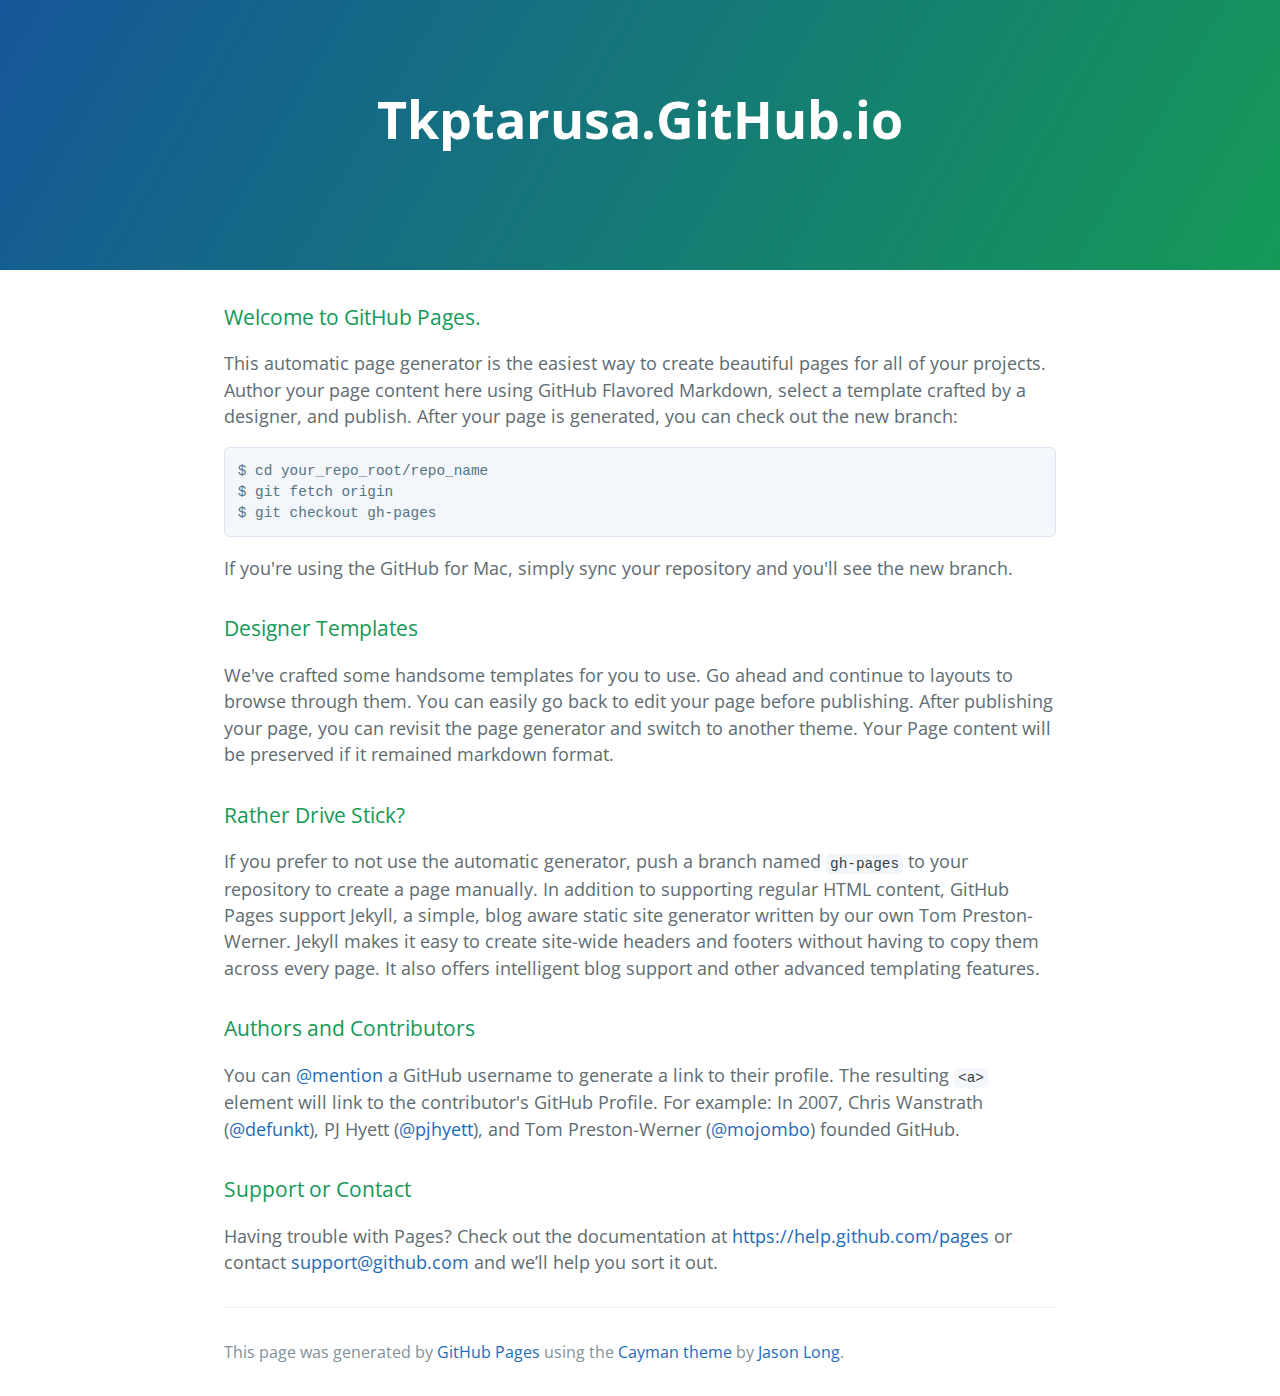
==== index.html @ 9f6affa9 "Replace master branch with page content via GitHub" ====
<!DOCTYPE html>
<html lang="en-us">
  <head>
    <meta charset="UTF-8">
    <title>Tkptarusa.GitHub.io by tkptarusa</title>
    <meta name="viewport" content="width=device-width, initial-scale=1">
    <link rel="stylesheet" type="text/css" href="stylesheets/normalize.css" media="screen">
    <link href='http://fonts.googleapis.com/css?family=Open+Sans:400,700' rel='stylesheet' type='text/css'>
    <link rel="stylesheet" type="text/css" href="stylesheets/stylesheet.css" media="screen">
    <link rel="stylesheet" type="text/css" href="stylesheets/github-light.css" media="screen">
  </head>
  <body>
    <section class="page-header">
      <h1 class="project-name">Tkptarusa.GitHub.io</h1>
      <h2 class="project-tagline"></h2>
    </section>

    <section class="main-content">
      <h3>
<a id="welcome-to-github-pages" class="anchor" href="#welcome-to-github-pages" aria-hidden="true"><span class="octicon octicon-link"></span></a>Welcome to GitHub Pages.</h3>

<p>This automatic page generator is the easiest way to create beautiful pages for all of your projects. Author your page content here using GitHub Flavored Markdown, select a template crafted by a designer, and publish. After your page is generated, you can check out the new branch:</p>

<pre><code>$ cd your_repo_root/repo_name
$ git fetch origin
$ git checkout gh-pages
</code></pre>

<p>If you're using the GitHub for Mac, simply sync your repository and you'll see the new branch.</p>

<h3>
<a id="designer-templates" class="anchor" href="#designer-templates" aria-hidden="true"><span class="octicon octicon-link"></span></a>Designer Templates</h3>

<p>We've crafted some handsome templates for you to use. Go ahead and continue to layouts to browse through them. You can easily go back to edit your page before publishing. After publishing your page, you can revisit the page generator and switch to another theme. Your Page content will be preserved if it remained markdown format.</p>

<h3>
<a id="rather-drive-stick" class="anchor" href="#rather-drive-stick" aria-hidden="true"><span class="octicon octicon-link"></span></a>Rather Drive Stick?</h3>

<p>If you prefer to not use the automatic generator, push a branch named <code>gh-pages</code> to your repository to create a page manually. In addition to supporting regular HTML content, GitHub Pages support Jekyll, a simple, blog aware static site generator written by our own Tom Preston-Werner. Jekyll makes it easy to create site-wide headers and footers without having to copy them across every page. It also offers intelligent blog support and other advanced templating features.</p>

<h3>
<a id="authors-and-contributors" class="anchor" href="#authors-and-contributors" aria-hidden="true"><span class="octicon octicon-link"></span></a>Authors and Contributors</h3>

<p>You can <a href="https://github.com/blog/821" class="user-mention">@mention</a> a GitHub username to generate a link to their profile. The resulting <code>&lt;a&gt;</code> element will link to the contributor's GitHub Profile. For example: In 2007, Chris Wanstrath (<a href="https://github.com/defunkt" class="user-mention">@defunkt</a>), PJ Hyett (<a href="https://github.com/pjhyett" class="user-mention">@pjhyett</a>), and Tom Preston-Werner (<a href="https://github.com/mojombo" class="user-mention">@mojombo</a>) founded GitHub.</p>

<h3>
<a id="support-or-contact" class="anchor" href="#support-or-contact" aria-hidden="true"><span class="octicon octicon-link"></span></a>Support or Contact</h3>

<p>Having trouble with Pages? Check out the documentation at <a href="https://help.github.com/pages">https://help.github.com/pages</a> or contact <a href="mailto:support@github.com">support@github.com</a> and we’ll help you sort it out.</p>

      <footer class="site-footer">

        <span class="site-footer-credits">This page was generated by <a href="https://pages.github.com">GitHub Pages</a> using the <a href="https://github.com/jasonlong/cayman-theme">Cayman theme</a> by <a href="https://twitter.com/jasonlong">Jason Long</a>.</span>
      </footer>

    </section>

  
  </body>
</html>
---- stylesheets/stylesheet.css ----
* {
  box-sizing: border-box; }

body {
  padding: 0;
  margin: 0;
  font-family: "Open Sans", "Helvetica Neue", Helvetica, Arial, sans-serif;
  font-size: 16px;
  line-height: 1.5;
  color: #606c71; }

a {
  color: #1e6bb8;
  text-decoration: none; }
  a:hover {
    text-decoration: underline; }

.btn {
  display: inline-block;
  margin-bottom: 1rem;
  color: rgba(255, 255, 255, 0.7);
  background-color: rgba(255, 255, 255, 0.08);
  border-color: rgba(255, 255, 255, 0.2);
  border-style: solid;
  border-width: 1px;
  border-radius: 0.3rem;
  transition: color 0.2s, background-color 0.2s, border-color 0.2s; }
  .btn + .btn {
    margin-left: 1rem; }

.btn:hover {
  color: rgba(255, 255, 255, 0.8);
  text-decoration: none;
  background-color: rgba(255, 255, 255, 0.2);
  border-color: rgba(255, 255, 255, 0.3); }

@media screen and (min-width: 64em) {
  .btn {
    padding: 0.75rem 1rem; } }

@media screen and (min-width: 42em) and (max-width: 64em) {
  .btn {
    padding: 0.6rem 0.9rem;
    font-size: 0.9rem; } }

@media screen and (max-width: 42em) {
  .btn {
    display: block;
    width: 100%;
    padding: 0.75rem;
    font-size: 0.9rem; }
    .btn + .btn {
      margin-top: 1rem;
      margin-left: 0; } }

.page-header {
  color: #fff;
  text-align: center;
  background-color: #159957;
  background-image: linear-gradient(120deg, #155799, #159957); }

@media screen and (min-width: 64em) {
  .page-header {
    padding: 5rem 6rem; } }

@media screen and (min-width: 42em) and (max-width: 64em) {
  .page-header {
    padding: 3rem 4rem; } }

@media screen and (max-width: 42em) {
  .page-header {
    padding: 2rem 1rem; } }

.project-name {
  margin-top: 0;
  margin-bottom: 0.1rem; }

@media screen and (min-width: 64em) {
  .project-name {
    font-size: 3.25rem; } }

@media screen and (min-width: 42em) and (max-width: 64em) {
  .project-name {
    font-size: 2.25rem; } }

@media screen and (max-width: 42em) {
  .project-name {
    font-size: 1.75rem; } }

.project-tagline {
  margin-bottom: 2rem;
  font-weight: normal;
  opacity: 0.7; }

@media screen and (min-width: 64em) {
  .project-tagline {
    font-size: 1.25rem; } }

@media screen and (min-width: 42em) and (max-width: 64em) {
  .project-tagline {
    font-size: 1.15rem; } }

@media screen and (max-width: 42em) {
  .project-tagline {
    font-size: 1rem; } }

.main-content :first-child {
  margin-top: 0; }
.main-content img {
  max-width: 100%; }
.main-content h1, .main-content h2, .main-content h3, .main-content h4, .main-content h5, .main-content h6 {
  margin-top: 2rem;
  margin-bottom: 1rem;
  font-weight: normal;
  color: #159957; }
.main-content p {
  margin-bottom: 1em; }
.main-content code {
  padding: 2px 4px;
  font-family: Consolas, "Liberation Mono", Menlo, Courier, monospace;
  font-size: 0.9rem;
  color: #383e41;
  background-color: #f3f6fa;
  border-radius: 0.3rem; }
.main-content pre {
  padding: 0.8rem;
  margin-top: 0;
  margin-bottom: 1rem;
  font: 1rem Consolas, "Liberation Mono", Menlo, Courier, monospace;
  color: #567482;
  word-wrap: normal;
  background-color: #f3f6fa;
  border: solid 1px #dce6f0;
  border-radius: 0.3rem; }
  .main-content pre > code {
    padding: 0;
    margin: 0;
    font-size: 0.9rem;
    color: #567482;
    word-break: normal;
    white-space: pre;
    background: transparent;
    border: 0; }
.main-content .highlight {
  margin-bottom: 1rem; }
  .main-content .highlight pre {
    margin-bottom: 0;
    word-break: normal; }
.main-content .highlight pre, .main-content pre {
  padding: 0.8rem;
  overflow: auto;
  font-size: 0.9rem;
  line-height: 1.45;
  border-radius: 0.3rem; }
.main-content pre code, .main-content pre tt {
  display: inline;
  max-width: initial;
  padding: 0;
  margin: 0;
  overflow: initial;
  line-height: inherit;
  word-wrap: normal;
  background-color: transparent;
  border: 0; }
  .main-content pre code:before, .main-content pre code:after, .main-content pre tt:before, .main-content pre tt:after {
    content: normal; }
.main-content ul, .main-content ol {
  margin-top: 0; }
.main-content blockquote {
  padding: 0 1rem;
  margin-left: 0;
  color: #819198;
  border-left: 0.3rem solid #dce6f0; }
  .main-content blockquote > :first-child {
    margin-top: 0; }
  .main-content blockquote > :last-child {
    margin-bottom: 0; }
.main-content table {
  display: block;
  width: 100%;
  overflow: auto;
  word-break: normal;
  word-break: keep-all; }
  .main-content table th {
    font-weight: bold; }
  .main-content table th, .main-content table td {
    padding: 0.5rem 1rem;
    border: 1px solid #e9ebec; }
.main-content dl {
  padding: 0; }
  .main-content dl dt {
    padding: 0;
    margin-top: 1rem;
    font-size: 1rem;
    font-weight: bold; }
  .main-content dl dd {
    padding: 0;
    margin-bottom: 1rem; }
.main-content hr {
  height: 2px;
  padding: 0;
  margin: 1rem 0;
  background-color: #eff0f1;
  border: 0; }

@media screen and (min-width: 64em) {
  .main-content {
    max-width: 64rem;
    padding: 2rem 6rem;
    margin: 0 auto;
    font-size: 1.1rem; } }

@media screen and (min-width: 42em) and (max-width: 64em) {
  .main-content {
    padding: 2rem 4rem;
    font-size: 1.1rem; } }

@media screen and (max-width: 42em) {
  .main-content {
    padding: 2rem 1rem;
    font-size: 1rem; } }

.site-footer {
  padding-top: 2rem;
  margin-top: 2rem;
  border-top: solid 1px #eff0f1; }

.site-footer-owner {
  display: block;
  font-weight: bold; }

.site-footer-credits {
  color: #819198; }

@media screen and (min-width: 64em) {
  .site-footer {
    font-size: 1rem; } }

@media screen and (min-width: 42em) and (max-width: 64em) {
  .site-footer {
    font-size: 1rem; } }

@media screen and (max-width: 42em) {
  .site-footer {
    font-size: 0.9rem; } }
---- stylesheets/github-light.css ----
/*
   Copyright 2014 GitHub Inc.

   Licensed under the Apache License, Version 2.0 (the "License");
   you may not use this file except in compliance with the License.
   You may obtain a copy of the License at

       http://www.apache.org/licenses/LICENSE-2.0

   Unless required by applicable law or agreed to in writing, software
   distributed under the License is distributed on an "AS IS" BASIS,
   WITHOUT WARRANTIES OR CONDITIONS OF ANY KIND, either express or implied.
   See the License for the specific language governing permissions and
   limitations under the License.

*/

.pl-c /* comment */ {
  color: #969896;
}

.pl-c1      /* constant, markup.raw, meta.diff.header, meta.module-reference, meta.property-name, support, support.constant, support.variable, variable.other.constant */,
.pl-s .pl-v /* string variable */ {
  color: #0086b3;
}

.pl-e  /* entity */,
.pl-en /* entity.name */ {
  color: #795da3;
}

.pl-s .pl-s1 /* string source */,
.pl-smi      /* storage.modifier.import, storage.modifier.package, storage.type.java, variable.other, variable.parameter.function */ {
  color: #333;
}

.pl-ent /* entity.name.tag */ {
  color: #63a35c;
}

.pl-k /* keyword, storage, storage.type */ {
  color: #a71d5d;
}

.pl-pds              /* punctuation.definition.string, string.regexp.character-class */,
.pl-s                /* string */,
.pl-s .pl-pse .pl-s1 /* string punctuation.section.embedded source */,
.pl-sr               /* string.regexp */,
.pl-sr .pl-cce       /* string.regexp constant.character.escape */,
.pl-sr .pl-sra       /* string.regexp string.regexp.arbitrary-repitition */,
.pl-sr .pl-sre       /* string.regexp source.ruby.embedded */ {
  color: #183691;
}

.pl-v /* variable */ {
  color: #ed6a43;
}

.pl-id /* invalid.deprecated */ {
  color: #b52a1d;
}

.pl-ii /* invalid.illegal */ {
  background-color: #b52a1d;
  color: #f8f8f8;
}

.pl-sr .pl-cce /* string.regexp constant.character.escape */ {
  color: #63a35c;
  font-weight: bold;
}

.pl-ml /* markup.list */ {
  color: #693a17;
}

.pl-mh        /* markup.heading */,
.pl-mh .pl-en /* markup.heading entity.name */,
.pl-ms        /* meta.separator */ {
  color: #1d3e81;
  font-weight: bold;
}

.pl-mq /* markup.quote */ {
  color: #008080;
}

.pl-mi /* markup.italic */ {
  color: #333;
  font-style: italic;
}

.pl-mb /* markup.bold */ {
  color: #333;
  font-weight: bold;
}

.pl-md /* markup.deleted, meta.diff.header.from-file */ {
  background-color: #ffecec;
  color: #bd2c00;
}

.pl-mi1 /* markup.inserted, meta.diff.header.to-file */ {
  background-color: #eaffea;
  color: #55a532;
}

.pl-mdr /* meta.diff.range */ {
  color: #795da3;
  font-weight: bold;
}

.pl-mo /* meta.output */ {
  color: #1d3e81;
}
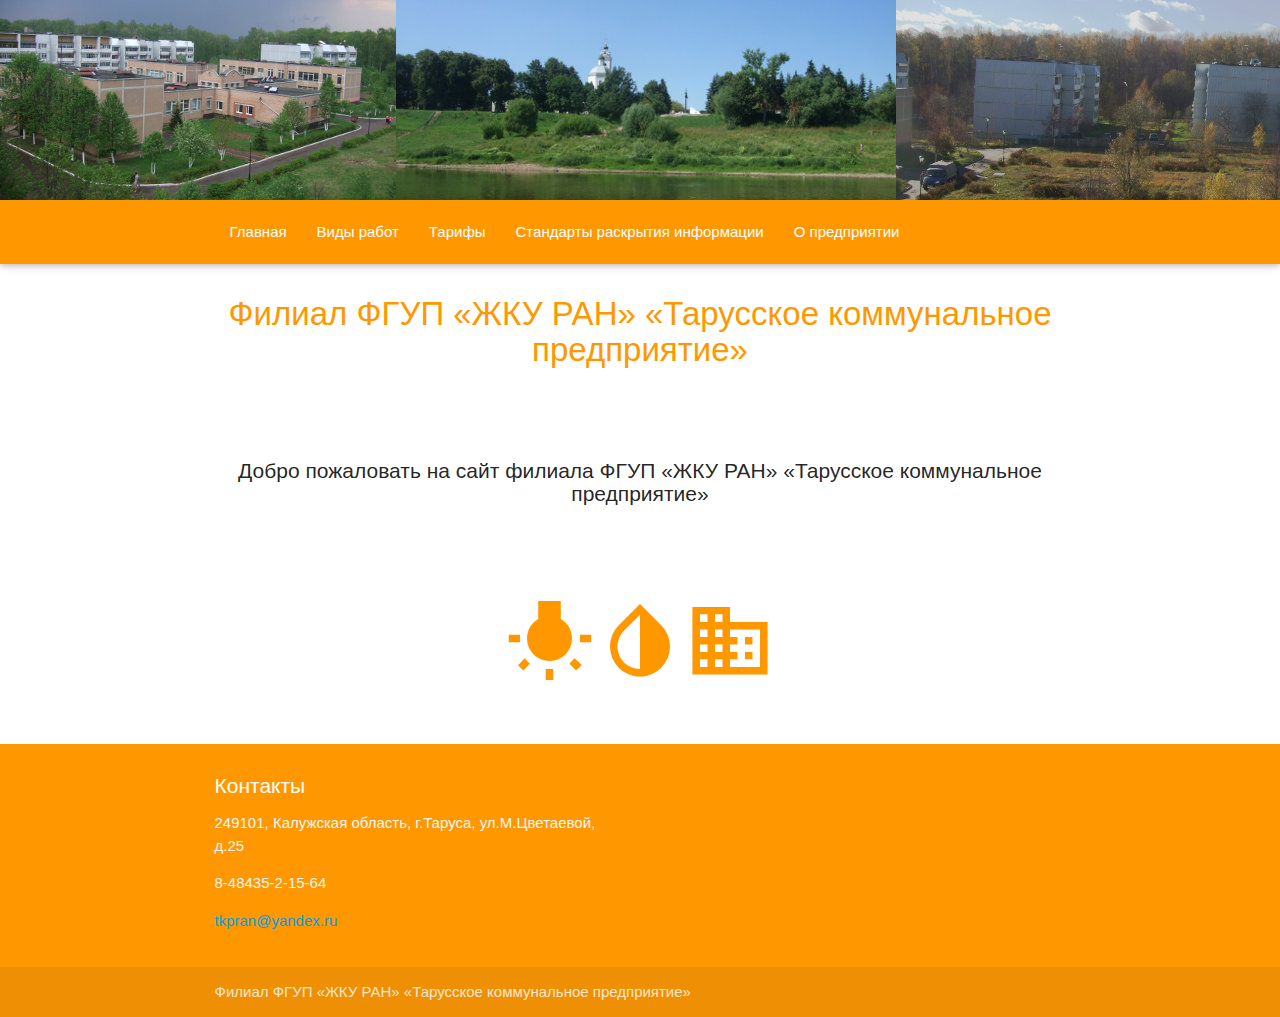
==== commit cd2c0475: "Initial commit" ====
--- a/index.html
+++ b/index.html
@@ -1,61 +1,78 @@
 <!DOCTYPE html>
-<html lang="en-us">
-  <head>
-    <meta charset="UTF-8">
-    <title>Tkptarusa.GitHub.io by tkptarusa</title>
-    <meta name="viewport" content="width=device-width, initial-scale=1">
-    <link rel="stylesheet" type="text/css" href="stylesheets/normalize.css" media="screen">
-    <link href='http://fonts.googleapis.com/css?family=Open+Sans:400,700' rel='stylesheet' type='text/css'>
-    <link rel="stylesheet" type="text/css" href="stylesheets/stylesheet.css" media="screen">
-    <link rel="stylesheet" type="text/css" href="stylesheets/github-light.css" media="screen">
-  </head>
-  <body>
-    <section class="page-header">
-      <h1 class="project-name">Tkptarusa.GitHub.io</h1>
-      <h2 class="project-tagline"></h2>
-    </section>
+<html>
+<head>
+  <meta http-equiv="Content-Type" content="text/html; charset=UTF-8"/>
+  <meta name="keywords" content="Тарусский район, Таруса, ТКП, Филиал ФГУП ЖКУ РАН Тарусское коммунальное предприятие"/>
+  <meta name="description" content="Филиал ФГУП ЖКУ РАН ТКП"/>
+  <meta name="author" content="Ars P. Shilovsky"/>
+  <meta name="viewport" content="width=device-width, initial-scale=1, maximum-scale=1.0, user-scalable=no"/>
+  <title>Филиал ФГУП «ЖКУ РАН» «Тарусское коммунальное предприятие»</title>
+  <!-- CSS  -->
+  <link href="css/materialize.css" type="text/css" rel="stylesheet" media="screen,projection"/>
+</head>
 
-    <section class="main-content">
-      <h3>
-<a id="welcome-to-github-pages" class="anchor" href="#welcome-to-github-pages" aria-hidden="true"><span class="octicon octicon-link"></span></a>Welcome to GitHub Pages.</h3>
+<body>
+	<div class="header_image hide-on-med-and-down"></div>
+  <nav class="orange" role="navigation">
+    <div class="nav-wrapper container">
+      <ul class="left hide-on-med-and-down">
+			<li><a href="index.html">Главная</a></li>
+			<li><a href="services.html">Виды работ</a></li>
+			<li><a href="tarification.html">Тарифы</a></li>
+			<li><a href="openinfo.html">Стандарты раскрытия информации</a></li>
+			<li><a href="about.html">О предприятии</a></li>
+      </ul>
+      <ul id="nav-mobile" class="side-nav">
+			<li><a href="index.html">Главная</a></li>
+			<li><a href="services.html">Виды работ</a></li>
+			<li><a href="tarification.html">Тарифы</a></li>
+			<li><a href="openinfo.html">Стандарты раскрытия информации</a></li>
+			<li><a href="about.html">О предприятии</a></li>
+      </ul>
+      <a href="#" data-activates="nav-mobile" class="button-collapse"><i class="mdi-navigation-menu"></i></a>
+    </div>
+  </nav>
+  
+  <div class="section no-pad-bot" id="index-banner">
+	  
+    <div class="container">
+      <h1 class="header center orange-text">Филиал ФГУП «ЖКУ РАН» «Тарусское коммунальное предприятие»</h1>
+      
+		<div class="row center">
+		  <br><br><br>
+          <h5>Добро пожаловать на сайт филиала ФГУП «ЖКУ РАН» «Тарусское коммунальное предприятие»</h5>
+          <br><br>
+          <p class="center orange-text"><i class="large mdi-image-wb-incandescent"></i><i class="large mdi-communication-invert-colors-on"></i><i class="large mdi-communication-business"></i></p>
+		</div>
 
-<p>This automatic page generator is the easiest way to create beautiful pages for all of your projects. Author your page content here using GitHub Flavored Markdown, select a template crafted by a designer, and publish. After your page is generated, you can check out the new branch:</p>
+    </div>
+  </div>
 
-<pre><code>$ cd your_repo_root/repo_name
-$ git fetch origin
-$ git checkout gh-pages
-</code></pre>
 
-<p>If you're using the GitHub for Mac, simply sync your repository and you'll see the new branch.</p>
+  <footer class="page-footer orange">
+    <div class="container">
+      <div class="row">
+        <div class="col l6 s12">
+          <h5 class="white-text">Контакты</h5>
+			<p class="grey-text text-lighten-4">249101, Калужская область, г.Таруса, ул.М.Цветаевой, д.25</p>
+			<p class="grey-text text-lighten-4">8-48435-2-15-64</p>
+			<p class="grey-text text-lighten-4"><a href="mailto:tkpran@yandex.ru">tkpran@yandex.ru</a></p>
+        </div>
+     </div>
+    </div>
+    
+    <div class="footer-copyright">
+      <div class="container">
+      Филиал ФГУП «ЖКУ РАН» «Тарусское коммунальное предприятие»
+      </div>
+    </div>
+  </footer>
 
-<h3>
-<a id="designer-templates" class="anchor" href="#designer-templates" aria-hidden="true"><span class="octicon octicon-link"></span></a>Designer Templates</h3>
 
-<p>We've crafted some handsome templates for you to use. Go ahead and continue to layouts to browse through them. You can easily go back to edit your page before publishing. After publishing your page, you can revisit the page generator and switch to another theme. Your Page content will be preserved if it remained markdown format.</p>
-
-<h3>
-<a id="rather-drive-stick" class="anchor" href="#rather-drive-stick" aria-hidden="true"><span class="octicon octicon-link"></span></a>Rather Drive Stick?</h3>
-
-<p>If you prefer to not use the automatic generator, push a branch named <code>gh-pages</code> to your repository to create a page manually. In addition to supporting regular HTML content, GitHub Pages support Jekyll, a simple, blog aware static site generator written by our own Tom Preston-Werner. Jekyll makes it easy to create site-wide headers and footers without having to copy them across every page. It also offers intelligent blog support and other advanced templating features.</p>
-
-<h3>
-<a id="authors-and-contributors" class="anchor" href="#authors-and-contributors" aria-hidden="true"><span class="octicon octicon-link"></span></a>Authors and Contributors</h3>
-
-<p>You can <a href="https://github.com/blog/821" class="user-mention">@mention</a> a GitHub username to generate a link to their profile. The resulting <code>&lt;a&gt;</code> element will link to the contributor's GitHub Profile. For example: In 2007, Chris Wanstrath (<a href="https://github.com/defunkt" class="user-mention">@defunkt</a>), PJ Hyett (<a href="https://github.com/pjhyett" class="user-mention">@pjhyett</a>), and Tom Preston-Werner (<a href="https://github.com/mojombo" class="user-mention">@mojombo</a>) founded GitHub.</p>
-
-<h3>
-<a id="support-or-contact" class="anchor" href="#support-or-contact" aria-hidden="true"><span class="octicon octicon-link"></span></a>Support or Contact</h3>
-
-<p>Having trouble with Pages? Check out the documentation at <a href="https://help.github.com/pages">https://help.github.com/pages</a> or contact <a href="mailto:support@github.com">support@github.com</a> and we’ll help you sort it out.</p>
-
-      <footer class="site-footer">
-
-        <span class="site-footer-credits">This page was generated by <a href="https://pages.github.com">GitHub Pages</a> using the <a href="https://github.com/jasonlong/cayman-theme">Cayman theme</a> by <a href="https://twitter.com/jasonlong">Jason Long</a>.</span>
-      </footer>
-
-    </section>
-
+  <!--  Scripts-->
+  <script src="https://code.jquery.com/jquery-2.1.1.min.js"></script>
+  <script src="js/materialize.js"></script>
+  <script src="js/init.js"></script>
   
   </body>
 </html>
-
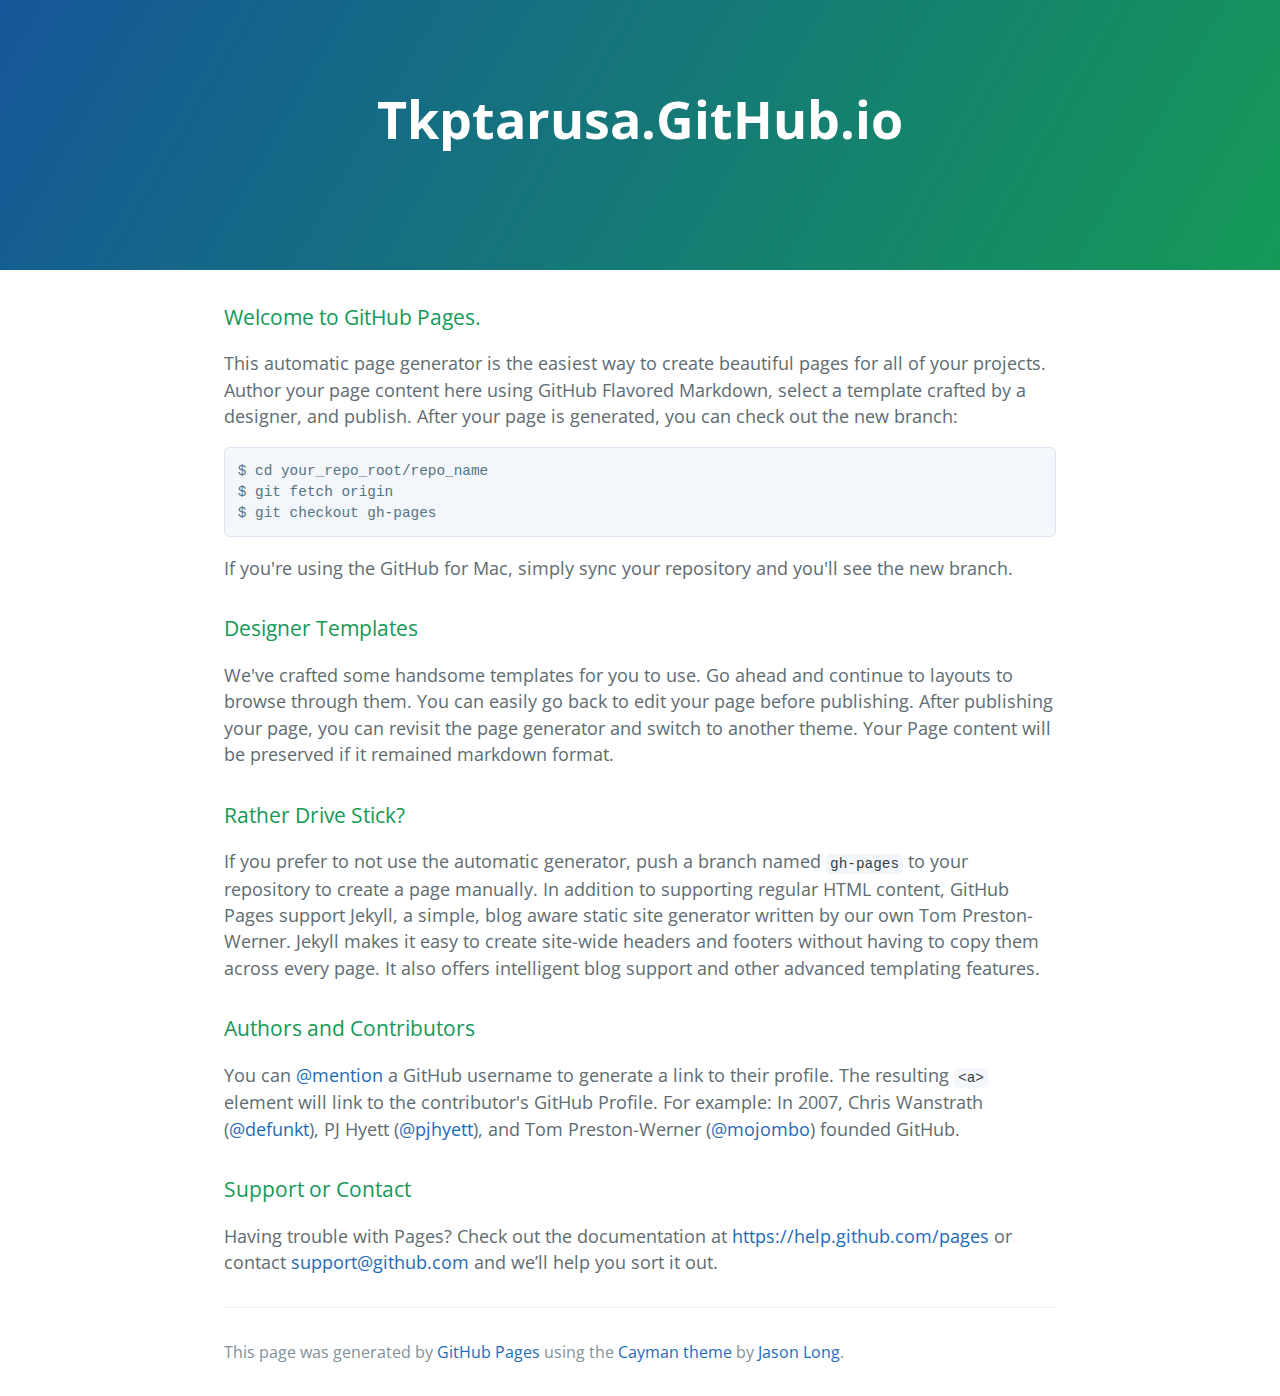
==== commit a3fe4f2e: "Replace master branch with page content via GitHub" ====
--- a/index.html
+++ b/index.html
@@ -1,78 +1,61 @@
 <!DOCTYPE html>
-<html>
-<head>
-  <meta http-equiv="Content-Type" content="text/html; charset=UTF-8"/>
-  <meta name="keywords" content="Тарусский район, Таруса, ТКП, Филиал ФГУП ЖКУ РАН Тарусское коммунальное предприятие"/>
-  <meta name="description" content="Филиал ФГУП ЖКУ РАН ТКП"/>
-  <meta name="author" content="Ars P. Shilovsky"/>
-  <meta name="viewport" content="width=device-width, initial-scale=1, maximum-scale=1.0, user-scalable=no"/>
-  <title>Филиал ФГУП «ЖКУ РАН» «Тарусское коммунальное предприятие»</title>
-  <!-- CSS  -->
-  <link href="css/materialize.css" type="text/css" rel="stylesheet" media="screen,projection"/>
-</head>
+<html lang="en-us">
+  <head>
+    <meta charset="UTF-8">
+    <title>Tkptarusa.GitHub.io by tkptarusa</title>
+    <meta name="viewport" content="width=device-width, initial-scale=1">
+    <link rel="stylesheet" type="text/css" href="stylesheets/normalize.css" media="screen">
+    <link href='http://fonts.googleapis.com/css?family=Open+Sans:400,700' rel='stylesheet' type='text/css'>
+    <link rel="stylesheet" type="text/css" href="stylesheets/stylesheet.css" media="screen">
+    <link rel="stylesheet" type="text/css" href="stylesheets/github-light.css" media="screen">
+  </head>
+  <body>
+    <section class="page-header">
+      <h1 class="project-name">Tkptarusa.GitHub.io</h1>
+      <h2 class="project-tagline"></h2>
+    </section>
 
-<body>
-	<div class="header_image hide-on-med-and-down"></div>
-  <nav class="orange" role="navigation">
-    <div class="nav-wrapper container">
-      <ul class="left hide-on-med-and-down">
-			<li><a href="index.html">Главная</a></li>
-			<li><a href="services.html">Виды работ</a></li>
-			<li><a href="tarification.html">Тарифы</a></li>
-			<li><a href="openinfo.html">Стандарты раскрытия информации</a></li>
-			<li><a href="about.html">О предприятии</a></li>
-      </ul>
-      <ul id="nav-mobile" class="side-nav">
-			<li><a href="index.html">Главная</a></li>
-			<li><a href="services.html">Виды работ</a></li>
-			<li><a href="tarification.html">Тарифы</a></li>
-			<li><a href="openinfo.html">Стандарты раскрытия информации</a></li>
-			<li><a href="about.html">О предприятии</a></li>
-      </ul>
-      <a href="#" data-activates="nav-mobile" class="button-collapse"><i class="mdi-navigation-menu"></i></a>
-    </div>
-  </nav>
-  
-  <div class="section no-pad-bot" id="index-banner">
-	  
-    <div class="container">
-      <h1 class="header center orange-text">Филиал ФГУП «ЖКУ РАН» «Тарусское коммунальное предприятие»</h1>
-      
-		<div class="row center">
-		  <br><br><br>
-          <h5>Добро пожаловать на сайт филиала ФГУП «ЖКУ РАН» «Тарусское коммунальное предприятие»</h5>
-          <br><br>
-          <p class="center orange-text"><i class="large mdi-image-wb-incandescent"></i><i class="large mdi-communication-invert-colors-on"></i><i class="large mdi-communication-business"></i></p>
-		</div>
+    <section class="main-content">
+      <h3>
+<a id="welcome-to-github-pages" class="anchor" href="#welcome-to-github-pages" aria-hidden="true"><span class="octicon octicon-link"></span></a>Welcome to GitHub Pages.</h3>
 
-    </div>
-  </div>
+<p>This automatic page generator is the easiest way to create beautiful pages for all of your projects. Author your page content here using GitHub Flavored Markdown, select a template crafted by a designer, and publish. After your page is generated, you can check out the new branch:</p>
 
+<pre><code>$ cd your_repo_root/repo_name
+$ git fetch origin
+$ git checkout gh-pages
+</code></pre>
 
-  <footer class="page-footer orange">
-    <div class="container">
-      <div class="row">
-        <div class="col l6 s12">
-          <h5 class="white-text">Контакты</h5>
-			<p class="grey-text text-lighten-4">249101, Калужская область, г.Таруса, ул.М.Цветаевой, д.25</p>
-			<p class="grey-text text-lighten-4">8-48435-2-15-64</p>
-			<p class="grey-text text-lighten-4"><a href="mailto:tkpran@yandex.ru">tkpran@yandex.ru</a></p>
-        </div>
-     </div>
-    </div>
-    
-    <div class="footer-copyright">
-      <div class="container">
-      Филиал ФГУП «ЖКУ РАН» «Тарусское коммунальное предприятие»
-      </div>
-    </div>
-  </footer>
+<p>If you're using the GitHub for Mac, simply sync your repository and you'll see the new branch.</p>
 
+<h3>
+<a id="designer-templates" class="anchor" href="#designer-templates" aria-hidden="true"><span class="octicon octicon-link"></span></a>Designer Templates</h3>
 
-  <!--  Scripts-->
-  <script src="https://code.jquery.com/jquery-2.1.1.min.js"></script>
-  <script src="js/materialize.js"></script>
-  <script src="js/init.js"></script>
+<p>We've crafted some handsome templates for you to use. Go ahead and continue to layouts to browse through them. You can easily go back to edit your page before publishing. After publishing your page, you can revisit the page generator and switch to another theme. Your Page content will be preserved if it remained markdown format.</p>
+
+<h3>
+<a id="rather-drive-stick" class="anchor" href="#rather-drive-stick" aria-hidden="true"><span class="octicon octicon-link"></span></a>Rather Drive Stick?</h3>
+
+<p>If you prefer to not use the automatic generator, push a branch named <code>gh-pages</code> to your repository to create a page manually. In addition to supporting regular HTML content, GitHub Pages support Jekyll, a simple, blog aware static site generator written by our own Tom Preston-Werner. Jekyll makes it easy to create site-wide headers and footers without having to copy them across every page. It also offers intelligent blog support and other advanced templating features.</p>
+
+<h3>
+<a id="authors-and-contributors" class="anchor" href="#authors-and-contributors" aria-hidden="true"><span class="octicon octicon-link"></span></a>Authors and Contributors</h3>
+
+<p>You can <a href="https://github.com/blog/821" class="user-mention">@mention</a> a GitHub username to generate a link to their profile. The resulting <code>&lt;a&gt;</code> element will link to the contributor's GitHub Profile. For example: In 2007, Chris Wanstrath (<a href="https://github.com/defunkt" class="user-mention">@defunkt</a>), PJ Hyett (<a href="https://github.com/pjhyett" class="user-mention">@pjhyett</a>), and Tom Preston-Werner (<a href="https://github.com/mojombo" class="user-mention">@mojombo</a>) founded GitHub.</p>
+
+<h3>
+<a id="support-or-contact" class="anchor" href="#support-or-contact" aria-hidden="true"><span class="octicon octicon-link"></span></a>Support or Contact</h3>
+
+<p>Having trouble with Pages? Check out the documentation at <a href="https://help.github.com/pages">https://help.github.com/pages</a> or contact <a href="mailto:support@github.com">support@github.com</a> and we’ll help you sort it out.</p>
+
+      <footer class="site-footer">
+
+        <span class="site-footer-credits">This page was generated by <a href="https://pages.github.com">GitHub Pages</a> using the <a href="https://github.com/jasonlong/cayman-theme">Cayman theme</a> by <a href="https://twitter.com/jasonlong">Jason Long</a>.</span>
+      </footer>
+
+    </section>
+
   
   </body>
 </html>
+
--- a/stylesheets/stylesheet.css
+++ b/stylesheets/stylesheet.css
@@ -0,0 +1,245 @@
+* {
+  box-sizing: border-box; }
+
+body {
+  padding: 0;
+  margin: 0;
+  font-family: "Open Sans", "Helvetica Neue", Helvetica, Arial, sans-serif;
+  font-size: 16px;
+  line-height: 1.5;
+  color: #606c71; }
+
+a {
+  color: #1e6bb8;
+  text-decoration: none; }
+  a:hover {
+    text-decoration: underline; }
+
+.btn {
+  display: inline-block;
+  margin-bottom: 1rem;
+  color: rgba(255, 255, 255, 0.7);
+  background-color: rgba(255, 255, 255, 0.08);
+  border-color: rgba(255, 255, 255, 0.2);
+  border-style: solid;
+  border-width: 1px;
+  border-radius: 0.3rem;
+  transition: color 0.2s, background-color 0.2s, border-color 0.2s; }
+  .btn + .btn {
+    margin-left: 1rem; }
+
+.btn:hover {
+  color: rgba(255, 255, 255, 0.8);
+  text-decoration: none;
+  background-color: rgba(255, 255, 255, 0.2);
+  border-color: rgba(255, 255, 255, 0.3); }
+
+@media screen and (min-width: 64em) {
+  .btn {
+    padding: 0.75rem 1rem; } }
+
+@media screen and (min-width: 42em) and (max-width: 64em) {
+  .btn {
+    padding: 0.6rem 0.9rem;
+    font-size: 0.9rem; } }
+
+@media screen and (max-width: 42em) {
+  .btn {
+    display: block;
+    width: 100%;
+    padding: 0.75rem;
+    font-size: 0.9rem; }
+    .btn + .btn {
+      margin-top: 1rem;
+      margin-left: 0; } }
+
+.page-header {
+  color: #fff;
+  text-align: center;
+  background-color: #159957;
+  background-image: linear-gradient(120deg, #155799, #159957); }
+
+@media screen and (min-width: 64em) {
+  .page-header {
+    padding: 5rem 6rem; } }
+
+@media screen and (min-width: 42em) and (max-width: 64em) {
+  .page-header {
+    padding: 3rem 4rem; } }
+
+@media screen and (max-width: 42em) {
+  .page-header {
+    padding: 2rem 1rem; } }
+
+.project-name {
+  margin-top: 0;
+  margin-bottom: 0.1rem; }
+
+@media screen and (min-width: 64em) {
+  .project-name {
+    font-size: 3.25rem; } }
+
+@media screen and (min-width: 42em) and (max-width: 64em) {
+  .project-name {
+    font-size: 2.25rem; } }
+
+@media screen and (max-width: 42em) {
+  .project-name {
+    font-size: 1.75rem; } }
+
+.project-tagline {
+  margin-bottom: 2rem;
+  font-weight: normal;
+  opacity: 0.7; }
+
+@media screen and (min-width: 64em) {
+  .project-tagline {
+    font-size: 1.25rem; } }
+
+@media screen and (min-width: 42em) and (max-width: 64em) {
+  .project-tagline {
+    font-size: 1.15rem; } }
+
+@media screen and (max-width: 42em) {
+  .project-tagline {
+    font-size: 1rem; } }
+
+.main-content :first-child {
+  margin-top: 0; }
+.main-content img {
+  max-width: 100%; }
+.main-content h1, .main-content h2, .main-content h3, .main-content h4, .main-content h5, .main-content h6 {
+  margin-top: 2rem;
+  margin-bottom: 1rem;
+  font-weight: normal;
+  color: #159957; }
+.main-content p {
+  margin-bottom: 1em; }
+.main-content code {
+  padding: 2px 4px;
+  font-family: Consolas, "Liberation Mono", Menlo, Courier, monospace;
+  font-size: 0.9rem;
+  color: #383e41;
+  background-color: #f3f6fa;
+  border-radius: 0.3rem; }
+.main-content pre {
+  padding: 0.8rem;
+  margin-top: 0;
+  margin-bottom: 1rem;
+  font: 1rem Consolas, "Liberation Mono", Menlo, Courier, monospace;
+  color: #567482;
+  word-wrap: normal;
+  background-color: #f3f6fa;
+  border: solid 1px #dce6f0;
+  border-radius: 0.3rem; }
+  .main-content pre > code {
+    padding: 0;
+    margin: 0;
+    font-size: 0.9rem;
+    color: #567482;
+    word-break: normal;
+    white-space: pre;
+    background: transparent;
+    border: 0; }
+.main-content .highlight {
+  margin-bottom: 1rem; }
+  .main-content .highlight pre {
+    margin-bottom: 0;
+    word-break: normal; }
+.main-content .highlight pre, .main-content pre {
+  padding: 0.8rem;
+  overflow: auto;
+  font-size: 0.9rem;
+  line-height: 1.45;
+  border-radius: 0.3rem; }
+.main-content pre code, .main-content pre tt {
+  display: inline;
+  max-width: initial;
+  padding: 0;
+  margin: 0;
+  overflow: initial;
+  line-height: inherit;
+  word-wrap: normal;
+  background-color: transparent;
+  border: 0; }
+  .main-content pre code:before, .main-content pre code:after, .main-content pre tt:before, .main-content pre tt:after {
+    content: normal; }
+.main-content ul, .main-content ol {
+  margin-top: 0; }
+.main-content blockquote {
+  padding: 0 1rem;
+  margin-left: 0;
+  color: #819198;
+  border-left: 0.3rem solid #dce6f0; }
+  .main-content blockquote > :first-child {
+    margin-top: 0; }
+  .main-content blockquote > :last-child {
+    margin-bottom: 0; }
+.main-content table {
+  display: block;
+  width: 100%;
+  overflow: auto;
+  word-break: normal;
+  word-break: keep-all; }
+  .main-content table th {
+    font-weight: bold; }
+  .main-content table th, .main-content table td {
+    padding: 0.5rem 1rem;
+    border: 1px solid #e9ebec; }
+.main-content dl {
+  padding: 0; }
+  .main-content dl dt {
+    padding: 0;
+    margin-top: 1rem;
+    font-size: 1rem;
+    font-weight: bold; }
+  .main-content dl dd {
+    padding: 0;
+    margin-bottom: 1rem; }
+.main-content hr {
+  height: 2px;
+  padding: 0;
+  margin: 1rem 0;
+  background-color: #eff0f1;
+  border: 0; }
+
+@media screen and (min-width: 64em) {
+  .main-content {
+    max-width: 64rem;
+    padding: 2rem 6rem;
+    margin: 0 auto;
+    font-size: 1.1rem; } }
+
+@media screen and (min-width: 42em) and (max-width: 64em) {
+  .main-content {
+    padding: 2rem 4rem;
+    font-size: 1.1rem; } }
+
+@media screen and (max-width: 42em) {
+  .main-content {
+    padding: 2rem 1rem;
+    font-size: 1rem; } }
+
+.site-footer {
+  padding-top: 2rem;
+  margin-top: 2rem;
+  border-top: solid 1px #eff0f1; }
+
+.site-footer-owner {
+  display: block;
+  font-weight: bold; }
+
+.site-footer-credits {
+  color: #819198; }
+
+@media screen and (min-width: 64em) {
+  .site-footer {
+    font-size: 1rem; } }
+
+@media screen and (min-width: 42em) and (max-width: 64em) {
+  .site-footer {
+    font-size: 1rem; } }
+
+@media screen and (max-width: 42em) {
+  .site-footer {
+    font-size: 0.9rem; } }
--- a/stylesheets/github-light.css
+++ b/stylesheets/github-light.css
@@ -0,0 +1,116 @@
+/*
+   Copyright 2014 GitHub Inc.
+
+   Licensed under the Apache License, Version 2.0 (the "License");
+   you may not use this file except in compliance with the License.
+   You may obtain a copy of the License at
+
+       http://www.apache.org/licenses/LICENSE-2.0
+
+   Unless required by applicable law or agreed to in writing, software
+   distributed under the License is distributed on an "AS IS" BASIS,
+   WITHOUT WARRANTIES OR CONDITIONS OF ANY KIND, either express or implied.
+   See the License for the specific language governing permissions and
+   limitations under the License.
+
+*/
+
+.pl-c /* comment */ {
+  color: #969896;
+}
+
+.pl-c1      /* constant, markup.raw, meta.diff.header, meta.module-reference, meta.property-name, support, support.constant, support.variable, variable.other.constant */,
+.pl-s .pl-v /* string variable */ {
+  color: #0086b3;
+}
+
+.pl-e  /* entity */,
+.pl-en /* entity.name */ {
+  color: #795da3;
+}
+
+.pl-s .pl-s1 /* string source */,
+.pl-smi      /* storage.modifier.import, storage.modifier.package, storage.type.java, variable.other, variable.parameter.function */ {
+  color: #333;
+}
+
+.pl-ent /* entity.name.tag */ {
+  color: #63a35c;
+}
+
+.pl-k /* keyword, storage, storage.type */ {
+  color: #a71d5d;
+}
+
+.pl-pds              /* punctuation.definition.string, string.regexp.character-class */,
+.pl-s                /* string */,
+.pl-s .pl-pse .pl-s1 /* string punctuation.section.embedded source */,
+.pl-sr               /* string.regexp */,
+.pl-sr .pl-cce       /* string.regexp constant.character.escape */,
+.pl-sr .pl-sra       /* string.regexp string.regexp.arbitrary-repitition */,
+.pl-sr .pl-sre       /* string.regexp source.ruby.embedded */ {
+  color: #183691;
+}
+
+.pl-v /* variable */ {
+  color: #ed6a43;
+}
+
+.pl-id /* invalid.deprecated */ {
+  color: #b52a1d;
+}
+
+.pl-ii /* invalid.illegal */ {
+  background-color: #b52a1d;
+  color: #f8f8f8;
+}
+
+.pl-sr .pl-cce /* string.regexp constant.character.escape */ {
+  color: #63a35c;
+  font-weight: bold;
+}
+
+.pl-ml /* markup.list */ {
+  color: #693a17;
+}
+
+.pl-mh        /* markup.heading */,
+.pl-mh .pl-en /* markup.heading entity.name */,
+.pl-ms        /* meta.separator */ {
+  color: #1d3e81;
+  font-weight: bold;
+}
+
+.pl-mq /* markup.quote */ {
+  color: #008080;
+}
+
+.pl-mi /* markup.italic */ {
+  color: #333;
+  font-style: italic;
+}
+
+.pl-mb /* markup.bold */ {
+  color: #333;
+  font-weight: bold;
+}
+
+.pl-md /* markup.deleted, meta.diff.header.from-file */ {
+  background-color: #ffecec;
+  color: #bd2c00;
+}
+
+.pl-mi1 /* markup.inserted, meta.diff.header.to-file */ {
+  background-color: #eaffea;
+  color: #55a532;
+}
+
+.pl-mdr /* meta.diff.range */ {
+  color: #795da3;
+  font-weight: bold;
+}
+
+.pl-mo /* meta.output */ {
+  color: #1d3e81;
+}
+
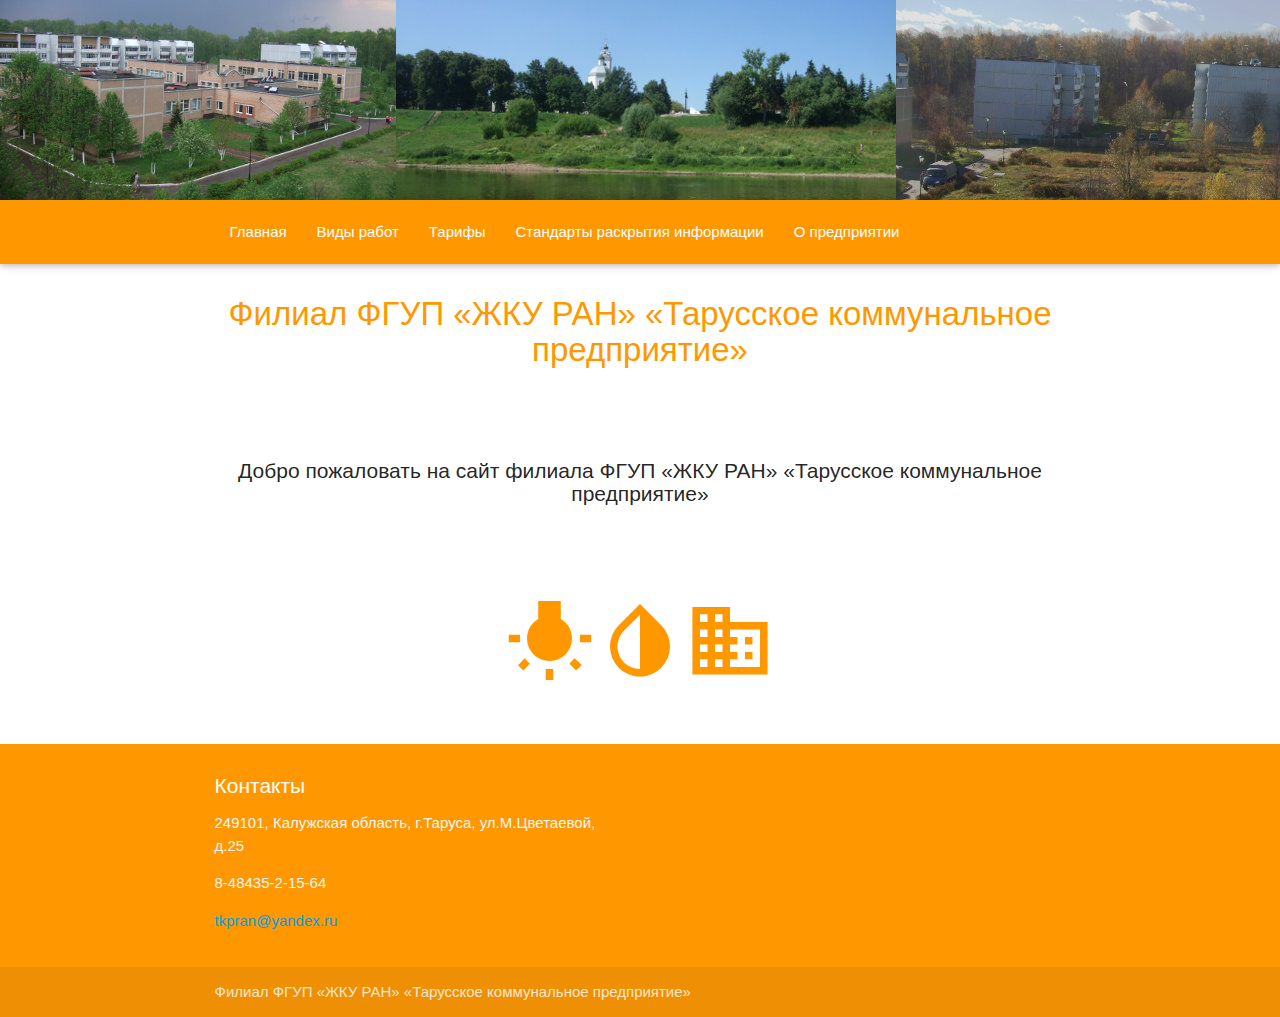
==== commit 6fe20db5: "Initial commit" ====
--- a/index.html
+++ b/index.html
@@ -1,61 +1,78 @@
 <!DOCTYPE html>
-<html lang="en-us">
-  <head>
-    <meta charset="UTF-8">
-    <title>Tkptarusa.GitHub.io by tkptarusa</title>
-    <meta name="viewport" content="width=device-width, initial-scale=1">
-    <link rel="stylesheet" type="text/css" href="stylesheets/normalize.css" media="screen">
-    <link href='http://fonts.googleapis.com/css?family=Open+Sans:400,700' rel='stylesheet' type='text/css'>
-    <link rel="stylesheet" type="text/css" href="stylesheets/stylesheet.css" media="screen">
-    <link rel="stylesheet" type="text/css" href="stylesheets/github-light.css" media="screen">
-  </head>
-  <body>
-    <section class="page-header">
-      <h1 class="project-name">Tkptarusa.GitHub.io</h1>
-      <h2 class="project-tagline"></h2>
-    </section>
+<html>
+<head>
+  <meta http-equiv="Content-Type" content="text/html; charset=UTF-8"/>
+  <meta name="keywords" content="Тарусский район, Таруса, ТКП, Филиал ФГУП ЖКУ РАН Тарусское коммунальное предприятие"/>
+  <meta name="description" content="Филиал ФГУП ЖКУ РАН ТКП"/>
+  <meta name="author" content="Ars P. Shilovsky"/>
+  <meta name="viewport" content="width=device-width, initial-scale=1, maximum-scale=1.0, user-scalable=no"/>
+  <title>Филиал ФГУП «ЖКУ РАН» «Тарусское коммунальное предприятие»</title>
+  <!-- CSS  -->
+  <link href="css/materialize.css" type="text/css" rel="stylesheet" media="screen,projection"/>
+</head>
 
-    <section class="main-content">
-      <h3>
-<a id="welcome-to-github-pages" class="anchor" href="#welcome-to-github-pages" aria-hidden="true"><span class="octicon octicon-link"></span></a>Welcome to GitHub Pages.</h3>
+<body>
+	<div class="header_image hide-on-med-and-down"></div>
+  <nav class="orange" role="navigation">
+    <div class="nav-wrapper container">
+      <ul class="left hide-on-med-and-down">
+			<li><a href="index.html">Главная</a></li>
+			<li><a href="services.html">Виды работ</a></li>
+			<li><a href="tarification.html">Тарифы</a></li>
+			<li><a href="openinfo.html">Стандарты раскрытия информации</a></li>
+			<li><a href="about.html">О предприятии</a></li>
+      </ul>
+      <ul id="nav-mobile" class="side-nav">
+			<li><a href="index.html">Главная</a></li>
+			<li><a href="services.html">Виды работ</a></li>
+			<li><a href="tarification.html">Тарифы</a></li>
+			<li><a href="openinfo.html">Стандарты раскрытия информации</a></li>
+			<li><a href="about.html">О предприятии</a></li>
+      </ul>
+      <a href="#" data-activates="nav-mobile" class="button-collapse"><i class="mdi-navigation-menu"></i></a>
+    </div>
+  </nav>
+  
+  <div class="section no-pad-bot" id="index-banner">
+	  
+    <div class="container">
+      <h1 class="header center orange-text">Филиал ФГУП «ЖКУ РАН» «Тарусское коммунальное предприятие»</h1>
+      
+		<div class="row center">
+		  <br><br><br>
+          <h5>Добро пожаловать на сайт филиала ФГУП «ЖКУ РАН» «Тарусское коммунальное предприятие»</h5>
+          <br><br>
+          <p class="center orange-text"><i class="large mdi-image-wb-incandescent"></i><i class="large mdi-communication-invert-colors-on"></i><i class="large mdi-communication-business"></i></p>
+		</div>
 
-<p>This automatic page generator is the easiest way to create beautiful pages for all of your projects. Author your page content here using GitHub Flavored Markdown, select a template crafted by a designer, and publish. After your page is generated, you can check out the new branch:</p>
+    </div>
+  </div>
 
-<pre><code>$ cd your_repo_root/repo_name
-$ git fetch origin
-$ git checkout gh-pages
-</code></pre>
 
-<p>If you're using the GitHub for Mac, simply sync your repository and you'll see the new branch.</p>
+  <footer class="page-footer orange">
+    <div class="container">
+      <div class="row">
+        <div class="col l6 s12">
+          <h5 class="white-text">Контакты</h5>
+			<p class="grey-text text-lighten-4">249101, Калужская область, г.Таруса, ул.М.Цветаевой, д.25</p>
+			<p class="grey-text text-lighten-4">8-48435-2-15-64</p>
+			<p class="grey-text text-lighten-4"><a href="mailto:tkpran@yandex.ru">tkpran@yandex.ru</a></p>
+        </div>
+     </div>
+    </div>
+    
+    <div class="footer-copyright">
+      <div class="container">
+      Филиал ФГУП «ЖКУ РАН» «Тарусское коммунальное предприятие»
+      </div>
+    </div>
+  </footer>
 
-<h3>
-<a id="designer-templates" class="anchor" href="#designer-templates" aria-hidden="true"><span class="octicon octicon-link"></span></a>Designer Templates</h3>
 
-<p>We've crafted some handsome templates for you to use. Go ahead and continue to layouts to browse through them. You can easily go back to edit your page before publishing. After publishing your page, you can revisit the page generator and switch to another theme. Your Page content will be preserved if it remained markdown format.</p>
-
-<h3>
-<a id="rather-drive-stick" class="anchor" href="#rather-drive-stick" aria-hidden="true"><span class="octicon octicon-link"></span></a>Rather Drive Stick?</h3>
-
-<p>If you prefer to not use the automatic generator, push a branch named <code>gh-pages</code> to your repository to create a page manually. In addition to supporting regular HTML content, GitHub Pages support Jekyll, a simple, blog aware static site generator written by our own Tom Preston-Werner. Jekyll makes it easy to create site-wide headers and footers without having to copy them across every page. It also offers intelligent blog support and other advanced templating features.</p>
-
-<h3>
-<a id="authors-and-contributors" class="anchor" href="#authors-and-contributors" aria-hidden="true"><span class="octicon octicon-link"></span></a>Authors and Contributors</h3>
-
-<p>You can <a href="https://github.com/blog/821" class="user-mention">@mention</a> a GitHub username to generate a link to their profile. The resulting <code>&lt;a&gt;</code> element will link to the contributor's GitHub Profile. For example: In 2007, Chris Wanstrath (<a href="https://github.com/defunkt" class="user-mention">@defunkt</a>), PJ Hyett (<a href="https://github.com/pjhyett" class="user-mention">@pjhyett</a>), and Tom Preston-Werner (<a href="https://github.com/mojombo" class="user-mention">@mojombo</a>) founded GitHub.</p>
-
-<h3>
-<a id="support-or-contact" class="anchor" href="#support-or-contact" aria-hidden="true"><span class="octicon octicon-link"></span></a>Support or Contact</h3>
-
-<p>Having trouble with Pages? Check out the documentation at <a href="https://help.github.com/pages">https://help.github.com/pages</a> or contact <a href="mailto:support@github.com">support@github.com</a> and we’ll help you sort it out.</p>
-
-      <footer class="site-footer">
-
-        <span class="site-footer-credits">This page was generated by <a href="https://pages.github.com">GitHub Pages</a> using the <a href="https://github.com/jasonlong/cayman-theme">Cayman theme</a> by <a href="https://twitter.com/jasonlong">Jason Long</a>.</span>
-      </footer>
-
-    </section>
-
+  <!--  Scripts-->
+  <script src="https://code.jquery.com/jquery-2.1.1.min.js"></script>
+  <script src="js/materialize.js"></script>
+  <script src="js/init.js"></script>
   
   </body>
 </html>
-
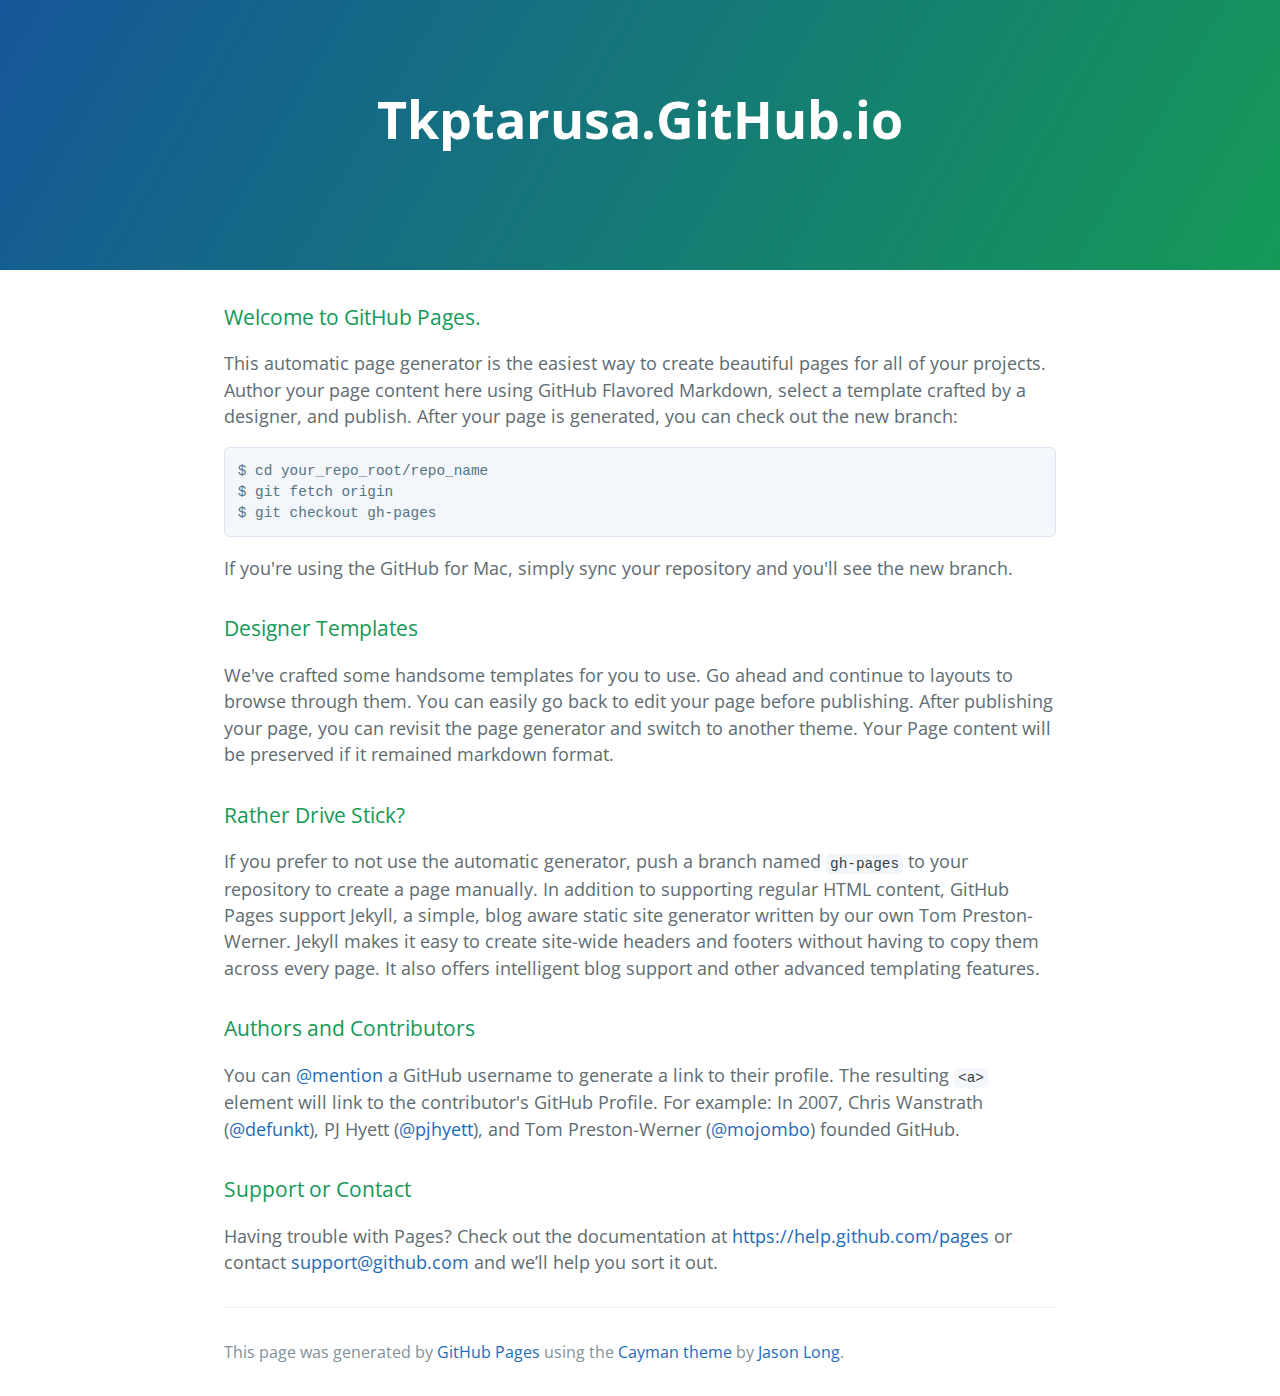
==== commit e97c51f3: "Replace master branch with page content via GitHub" ====
--- a/index.html
+++ b/index.html
@@ -1,78 +1,61 @@
 <!DOCTYPE html>
-<html>
-<head>
-  <meta http-equiv="Content-Type" content="text/html; charset=UTF-8"/>
-  <meta name="keywords" content="Тарусский район, Таруса, ТКП, Филиал ФГУП ЖКУ РАН Тарусское коммунальное предприятие"/>
-  <meta name="description" content="Филиал ФГУП ЖКУ РАН ТКП"/>
-  <meta name="author" content="Ars P. Shilovsky"/>
-  <meta name="viewport" content="width=device-width, initial-scale=1, maximum-scale=1.0, user-scalable=no"/>
-  <title>Филиал ФГУП «ЖКУ РАН» «Тарусское коммунальное предприятие»</title>
-  <!-- CSS  -->
-  <link href="css/materialize.css" type="text/css" rel="stylesheet" media="screen,projection"/>
-</head>
+<html lang="en-us">
+  <head>
+    <meta charset="UTF-8">
+    <title>Tkptarusa.GitHub.io by tkptarusa</title>
+    <meta name="viewport" content="width=device-width, initial-scale=1">
+    <link rel="stylesheet" type="text/css" href="stylesheets/normalize.css" media="screen">
+    <link href='http://fonts.googleapis.com/css?family=Open+Sans:400,700' rel='stylesheet' type='text/css'>
+    <link rel="stylesheet" type="text/css" href="stylesheets/stylesheet.css" media="screen">
+    <link rel="stylesheet" type="text/css" href="stylesheets/github-light.css" media="screen">
+  </head>
+  <body>
+    <section class="page-header">
+      <h1 class="project-name">Tkptarusa.GitHub.io</h1>
+      <h2 class="project-tagline"></h2>
+    </section>
 
-<body>
-	<div class="header_image hide-on-med-and-down"></div>
-  <nav class="orange" role="navigation">
-    <div class="nav-wrapper container">
-      <ul class="left hide-on-med-and-down">
-			<li><a href="index.html">Главная</a></li>
-			<li><a href="services.html">Виды работ</a></li>
-			<li><a href="tarification.html">Тарифы</a></li>
-			<li><a href="openinfo.html">Стандарты раскрытия информации</a></li>
-			<li><a href="about.html">О предприятии</a></li>
-      </ul>
-      <ul id="nav-mobile" class="side-nav">
-			<li><a href="index.html">Главная</a></li>
-			<li><a href="services.html">Виды работ</a></li>
-			<li><a href="tarification.html">Тарифы</a></li>
-			<li><a href="openinfo.html">Стандарты раскрытия информации</a></li>
-			<li><a href="about.html">О предприятии</a></li>
-      </ul>
-      <a href="#" data-activates="nav-mobile" class="button-collapse"><i class="mdi-navigation-menu"></i></a>
-    </div>
-  </nav>
-  
-  <div class="section no-pad-bot" id="index-banner">
-	  
-    <div class="container">
-      <h1 class="header center orange-text">Филиал ФГУП «ЖКУ РАН» «Тарусское коммунальное предприятие»</h1>
-      
-		<div class="row center">
-		  <br><br><br>
-          <h5>Добро пожаловать на сайт филиала ФГУП «ЖКУ РАН» «Тарусское коммунальное предприятие»</h5>
-          <br><br>
-          <p class="center orange-text"><i class="large mdi-image-wb-incandescent"></i><i class="large mdi-communication-invert-colors-on"></i><i class="large mdi-communication-business"></i></p>
-		</div>
+    <section class="main-content">
+      <h3>
+<a id="welcome-to-github-pages" class="anchor" href="#welcome-to-github-pages" aria-hidden="true"><span class="octicon octicon-link"></span></a>Welcome to GitHub Pages.</h3>
 
-    </div>
-  </div>
+<p>This automatic page generator is the easiest way to create beautiful pages for all of your projects. Author your page content here using GitHub Flavored Markdown, select a template crafted by a designer, and publish. After your page is generated, you can check out the new branch:</p>
 
+<pre><code>$ cd your_repo_root/repo_name
+$ git fetch origin
+$ git checkout gh-pages
+</code></pre>
 
-  <footer class="page-footer orange">
-    <div class="container">
-      <div class="row">
-        <div class="col l6 s12">
-          <h5 class="white-text">Контакты</h5>
-			<p class="grey-text text-lighten-4">249101, Калужская область, г.Таруса, ул.М.Цветаевой, д.25</p>
-			<p class="grey-text text-lighten-4">8-48435-2-15-64</p>
-			<p class="grey-text text-lighten-4"><a href="mailto:tkpran@yandex.ru">tkpran@yandex.ru</a></p>
-        </div>
-     </div>
-    </div>
-    
-    <div class="footer-copyright">
-      <div class="container">
-      Филиал ФГУП «ЖКУ РАН» «Тарусское коммунальное предприятие»
-      </div>
-    </div>
-  </footer>
+<p>If you're using the GitHub for Mac, simply sync your repository and you'll see the new branch.</p>
 
+<h3>
+<a id="designer-templates" class="anchor" href="#designer-templates" aria-hidden="true"><span class="octicon octicon-link"></span></a>Designer Templates</h3>
 
-  <!--  Scripts-->
-  <script src="https://code.jquery.com/jquery-2.1.1.min.js"></script>
-  <script src="js/materialize.js"></script>
-  <script src="js/init.js"></script>
+<p>We've crafted some handsome templates for you to use. Go ahead and continue to layouts to browse through them. You can easily go back to edit your page before publishing. After publishing your page, you can revisit the page generator and switch to another theme. Your Page content will be preserved if it remained markdown format.</p>
+
+<h3>
+<a id="rather-drive-stick" class="anchor" href="#rather-drive-stick" aria-hidden="true"><span class="octicon octicon-link"></span></a>Rather Drive Stick?</h3>
+
+<p>If you prefer to not use the automatic generator, push a branch named <code>gh-pages</code> to your repository to create a page manually. In addition to supporting regular HTML content, GitHub Pages support Jekyll, a simple, blog aware static site generator written by our own Tom Preston-Werner. Jekyll makes it easy to create site-wide headers and footers without having to copy them across every page. It also offers intelligent blog support and other advanced templating features.</p>
+
+<h3>
+<a id="authors-and-contributors" class="anchor" href="#authors-and-contributors" aria-hidden="true"><span class="octicon octicon-link"></span></a>Authors and Contributors</h3>
+
+<p>You can <a href="https://github.com/blog/821" class="user-mention">@mention</a> a GitHub username to generate a link to their profile. The resulting <code>&lt;a&gt;</code> element will link to the contributor's GitHub Profile. For example: In 2007, Chris Wanstrath (<a href="https://github.com/defunkt" class="user-mention">@defunkt</a>), PJ Hyett (<a href="https://github.com/pjhyett" class="user-mention">@pjhyett</a>), and Tom Preston-Werner (<a href="https://github.com/mojombo" class="user-mention">@mojombo</a>) founded GitHub.</p>
+
+<h3>
+<a id="support-or-contact" class="anchor" href="#support-or-contact" aria-hidden="true"><span class="octicon octicon-link"></span></a>Support or Contact</h3>
+
+<p>Having trouble with Pages? Check out the documentation at <a href="https://help.github.com/pages">https://help.github.com/pages</a> or contact <a href="mailto:support@github.com">support@github.com</a> and we’ll help you sort it out.</p>
+
+      <footer class="site-footer">
+
+        <span class="site-footer-credits">This page was generated by <a href="https://pages.github.com">GitHub Pages</a> using the <a href="https://github.com/jasonlong/cayman-theme">Cayman theme</a> by <a href="https://twitter.com/jasonlong">Jason Long</a>.</span>
+      </footer>
+
+    </section>
+
   
   </body>
 </html>
+
--- a/stylesheets/stylesheet.css
+++ b/stylesheets/stylesheet.css
@@ -0,0 +1,245 @@
+* {
+  box-sizing: border-box; }
+
+body {
+  padding: 0;
+  margin: 0;
+  font-family: "Open Sans", "Helvetica Neue", Helvetica, Arial, sans-serif;
+  font-size: 16px;
+  line-height: 1.5;
+  color: #606c71; }
+
+a {
+  color: #1e6bb8;
+  text-decoration: none; }
+  a:hover {
+    text-decoration: underline; }
+
+.btn {
+  display: inline-block;
+  margin-bottom: 1rem;
+  color: rgba(255, 255, 255, 0.7);
+  background-color: rgba(255, 255, 255, 0.08);
+  border-color: rgba(255, 255, 255, 0.2);
+  border-style: solid;
+  border-width: 1px;
+  border-radius: 0.3rem;
+  transition: color 0.2s, background-color 0.2s, border-color 0.2s; }
+  .btn + .btn {
+    margin-left: 1rem; }
+
+.btn:hover {
+  color: rgba(255, 255, 255, 0.8);
+  text-decoration: none;
+  background-color: rgba(255, 255, 255, 0.2);
+  border-color: rgba(255, 255, 255, 0.3); }
+
+@media screen and (min-width: 64em) {
+  .btn {
+    padding: 0.75rem 1rem; } }
+
+@media screen and (min-width: 42em) and (max-width: 64em) {
+  .btn {
+    padding: 0.6rem 0.9rem;
+    font-size: 0.9rem; } }
+
+@media screen and (max-width: 42em) {
+  .btn {
+    display: block;
+    width: 100%;
+    padding: 0.75rem;
+    font-size: 0.9rem; }
+    .btn + .btn {
+      margin-top: 1rem;
+      margin-left: 0; } }
+
+.page-header {
+  color: #fff;
+  text-align: center;
+  background-color: #159957;
+  background-image: linear-gradient(120deg, #155799, #159957); }
+
+@media screen and (min-width: 64em) {
+  .page-header {
+    padding: 5rem 6rem; } }
+
+@media screen and (min-width: 42em) and (max-width: 64em) {
+  .page-header {
+    padding: 3rem 4rem; } }
+
+@media screen and (max-width: 42em) {
+  .page-header {
+    padding: 2rem 1rem; } }
+
+.project-name {
+  margin-top: 0;
+  margin-bottom: 0.1rem; }
+
+@media screen and (min-width: 64em) {
+  .project-name {
+    font-size: 3.25rem; } }
+
+@media screen and (min-width: 42em) and (max-width: 64em) {
+  .project-name {
+    font-size: 2.25rem; } }
+
+@media screen and (max-width: 42em) {
+  .project-name {
+    font-size: 1.75rem; } }
+
+.project-tagline {
+  margin-bottom: 2rem;
+  font-weight: normal;
+  opacity: 0.7; }
+
+@media screen and (min-width: 64em) {
+  .project-tagline {
+    font-size: 1.25rem; } }
+
+@media screen and (min-width: 42em) and (max-width: 64em) {
+  .project-tagline {
+    font-size: 1.15rem; } }
+
+@media screen and (max-width: 42em) {
+  .project-tagline {
+    font-size: 1rem; } }
+
+.main-content :first-child {
+  margin-top: 0; }
+.main-content img {
+  max-width: 100%; }
+.main-content h1, .main-content h2, .main-content h3, .main-content h4, .main-content h5, .main-content h6 {
+  margin-top: 2rem;
+  margin-bottom: 1rem;
+  font-weight: normal;
+  color: #159957; }
+.main-content p {
+  margin-bottom: 1em; }
+.main-content code {
+  padding: 2px 4px;
+  font-family: Consolas, "Liberation Mono", Menlo, Courier, monospace;
+  font-size: 0.9rem;
+  color: #383e41;
+  background-color: #f3f6fa;
+  border-radius: 0.3rem; }
+.main-content pre {
+  padding: 0.8rem;
+  margin-top: 0;
+  margin-bottom: 1rem;
+  font: 1rem Consolas, "Liberation Mono", Menlo, Courier, monospace;
+  color: #567482;
+  word-wrap: normal;
+  background-color: #f3f6fa;
+  border: solid 1px #dce6f0;
+  border-radius: 0.3rem; }
+  .main-content pre > code {
+    padding: 0;
+    margin: 0;
+    font-size: 0.9rem;
+    color: #567482;
+    word-break: normal;
+    white-space: pre;
+    background: transparent;
+    border: 0; }
+.main-content .highlight {
+  margin-bottom: 1rem; }
+  .main-content .highlight pre {
+    margin-bottom: 0;
+    word-break: normal; }
+.main-content .highlight pre, .main-content pre {
+  padding: 0.8rem;
+  overflow: auto;
+  font-size: 0.9rem;
+  line-height: 1.45;
+  border-radius: 0.3rem; }
+.main-content pre code, .main-content pre tt {
+  display: inline;
+  max-width: initial;
+  padding: 0;
+  margin: 0;
+  overflow: initial;
+  line-height: inherit;
+  word-wrap: normal;
+  background-color: transparent;
+  border: 0; }
+  .main-content pre code:before, .main-content pre code:after, .main-content pre tt:before, .main-content pre tt:after {
+    content: normal; }
+.main-content ul, .main-content ol {
+  margin-top: 0; }
+.main-content blockquote {
+  padding: 0 1rem;
+  margin-left: 0;
+  color: #819198;
+  border-left: 0.3rem solid #dce6f0; }
+  .main-content blockquote > :first-child {
+    margin-top: 0; }
+  .main-content blockquote > :last-child {
+    margin-bottom: 0; }
+.main-content table {
+  display: block;
+  width: 100%;
+  overflow: auto;
+  word-break: normal;
+  word-break: keep-all; }
+  .main-content table th {
+    font-weight: bold; }
+  .main-content table th, .main-content table td {
+    padding: 0.5rem 1rem;
+    border: 1px solid #e9ebec; }
+.main-content dl {
+  padding: 0; }
+  .main-content dl dt {
+    padding: 0;
+    margin-top: 1rem;
+    font-size: 1rem;
+    font-weight: bold; }
+  .main-content dl dd {
+    padding: 0;
+    margin-bottom: 1rem; }
+.main-content hr {
+  height: 2px;
+  padding: 0;
+  margin: 1rem 0;
+  background-color: #eff0f1;
+  border: 0; }
+
+@media screen and (min-width: 64em) {
+  .main-content {
+    max-width: 64rem;
+    padding: 2rem 6rem;
+    margin: 0 auto;
+    font-size: 1.1rem; } }
+
+@media screen and (min-width: 42em) and (max-width: 64em) {
+  .main-content {
+    padding: 2rem 4rem;
+    font-size: 1.1rem; } }
+
+@media screen and (max-width: 42em) {
+  .main-content {
+    padding: 2rem 1rem;
+    font-size: 1rem; } }
+
+.site-footer {
+  padding-top: 2rem;
+  margin-top: 2rem;
+  border-top: solid 1px #eff0f1; }
+
+.site-footer-owner {
+  display: block;
+  font-weight: bold; }
+
+.site-footer-credits {
+  color: #819198; }
+
+@media screen and (min-width: 64em) {
+  .site-footer {
+    font-size: 1rem; } }
+
+@media screen and (min-width: 42em) and (max-width: 64em) {
+  .site-footer {
+    font-size: 1rem; } }
+
+@media screen and (max-width: 42em) {
+  .site-footer {
+    font-size: 0.9rem; } }
--- a/stylesheets/github-light.css
+++ b/stylesheets/github-light.css
@@ -0,0 +1,116 @@
+/*
+   Copyright 2014 GitHub Inc.
+
+   Licensed under the Apache License, Version 2.0 (the "License");
+   you may not use this file except in compliance with the License.
+   You may obtain a copy of the License at
+
+       http://www.apache.org/licenses/LICENSE-2.0
+
+   Unless required by applicable law or agreed to in writing, software
+   distributed under the License is distributed on an "AS IS" BASIS,
+   WITHOUT WARRANTIES OR CONDITIONS OF ANY KIND, either express or implied.
+   See the License for the specific language governing permissions and
+   limitations under the License.
+
+*/
+
+.pl-c /* comment */ {
+  color: #969896;
+}
+
+.pl-c1      /* constant, markup.raw, meta.diff.header, meta.module-reference, meta.property-name, support, support.constant, support.variable, variable.other.constant */,
+.pl-s .pl-v /* string variable */ {
+  color: #0086b3;
+}
+
+.pl-e  /* entity */,
+.pl-en /* entity.name */ {
+  color: #795da3;
+}
+
+.pl-s .pl-s1 /* string source */,
+.pl-smi      /* storage.modifier.import, storage.modifier.package, storage.type.java, variable.other, variable.parameter.function */ {
+  color: #333;
+}
+
+.pl-ent /* entity.name.tag */ {
+  color: #63a35c;
+}
+
+.pl-k /* keyword, storage, storage.type */ {
+  color: #a71d5d;
+}
+
+.pl-pds              /* punctuation.definition.string, string.regexp.character-class */,
+.pl-s                /* string */,
+.pl-s .pl-pse .pl-s1 /* string punctuation.section.embedded source */,
+.pl-sr               /* string.regexp */,
+.pl-sr .pl-cce       /* string.regexp constant.character.escape */,
+.pl-sr .pl-sra       /* string.regexp string.regexp.arbitrary-repitition */,
+.pl-sr .pl-sre       /* string.regexp source.ruby.embedded */ {
+  color: #183691;
+}
+
+.pl-v /* variable */ {
+  color: #ed6a43;
+}
+
+.pl-id /* invalid.deprecated */ {
+  color: #b52a1d;
+}
+
+.pl-ii /* invalid.illegal */ {
+  background-color: #b52a1d;
+  color: #f8f8f8;
+}
+
+.pl-sr .pl-cce /* string.regexp constant.character.escape */ {
+  color: #63a35c;
+  font-weight: bold;
+}
+
+.pl-ml /* markup.list */ {
+  color: #693a17;
+}
+
+.pl-mh        /* markup.heading */,
+.pl-mh .pl-en /* markup.heading entity.name */,
+.pl-ms        /* meta.separator */ {
+  color: #1d3e81;
+  font-weight: bold;
+}
+
+.pl-mq /* markup.quote */ {
+  color: #008080;
+}
+
+.pl-mi /* markup.italic */ {
+  color: #333;
+  font-style: italic;
+}
+
+.pl-mb /* markup.bold */ {
+  color: #333;
+  font-weight: bold;
+}
+
+.pl-md /* markup.deleted, meta.diff.header.from-file */ {
+  background-color: #ffecec;
+  color: #bd2c00;
+}
+
+.pl-mi1 /* markup.inserted, meta.diff.header.to-file */ {
+  background-color: #eaffea;
+  color: #55a532;
+}
+
+.pl-mdr /* meta.diff.range */ {
+  color: #795da3;
+  font-weight: bold;
+}
+
+.pl-mo /* meta.output */ {
+  color: #1d3e81;
+}
+
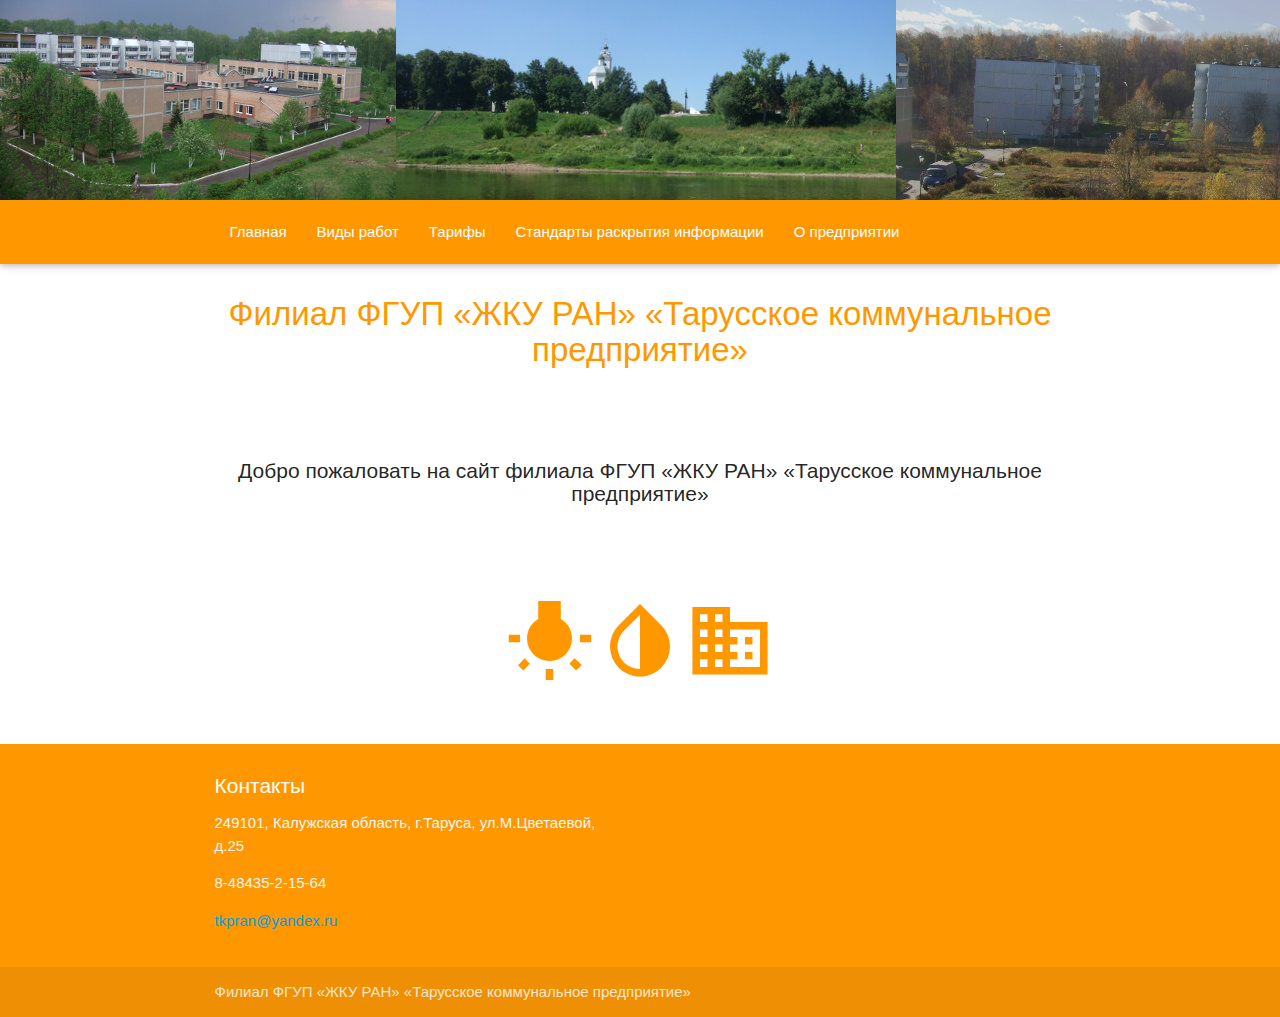
==== commit b253332e: "Initial commit" ====
--- a/index.html
+++ b/index.html
@@ -1,61 +1,78 @@
 <!DOCTYPE html>
-<html lang="en-us">
-  <head>
-    <meta charset="UTF-8">
-    <title>Tkptarusa.GitHub.io by tkptarusa</title>
-    <meta name="viewport" content="width=device-width, initial-scale=1">
-    <link rel="stylesheet" type="text/css" href="stylesheets/normalize.css" media="screen">
-    <link href='http://fonts.googleapis.com/css?family=Open+Sans:400,700' rel='stylesheet' type='text/css'>
-    <link rel="stylesheet" type="text/css" href="stylesheets/stylesheet.css" media="screen">
-    <link rel="stylesheet" type="text/css" href="stylesheets/github-light.css" media="screen">
-  </head>
-  <body>
-    <section class="page-header">
-      <h1 class="project-name">Tkptarusa.GitHub.io</h1>
-      <h2 class="project-tagline"></h2>
-    </section>
+<html>
+<head>
+  <meta http-equiv="Content-Type" content="text/html; charset=UTF-8"/>
+  <meta name="keywords" content="Тарусский район, Таруса, ТКП, Филиал ФГУП ЖКУ РАН Тарусское коммунальное предприятие"/>
+  <meta name="description" content="Филиал ФГУП ЖКУ РАН ТКП"/>
+  <meta name="author" content="Ars P. Shilovsky"/>
+  <meta name="viewport" content="width=device-width, initial-scale=1, maximum-scale=1.0, user-scalable=no"/>
+  <title>Филиал ФГУП «ЖКУ РАН» «Тарусское коммунальное предприятие»</title>
+  <!-- CSS  -->
+  <link href="css/materialize.css" type="text/css" rel="stylesheet" media="screen,projection"/>
+</head>
 
-    <section class="main-content">
-      <h3>
-<a id="welcome-to-github-pages" class="anchor" href="#welcome-to-github-pages" aria-hidden="true"><span class="octicon octicon-link"></span></a>Welcome to GitHub Pages.</h3>
+<body>
+	<div class="header_image hide-on-med-and-down"></div>
+  <nav class="orange" role="navigation">
+    <div class="nav-wrapper container">
+      <ul class="left hide-on-med-and-down">
+			<li><a href="index.html">Главная</a></li>
+			<li><a href="services.html">Виды работ</a></li>
+			<li><a href="tarification.html">Тарифы</a></li>
+			<li><a href="openinfo.html">Стандарты раскрытия информации</a></li>
+			<li><a href="about.html">О предприятии</a></li>
+      </ul>
+      <ul id="nav-mobile" class="side-nav">
+			<li><a href="index.html">Главная</a></li>
+			<li><a href="services.html">Виды работ</a></li>
+			<li><a href="tarification.html">Тарифы</a></li>
+			<li><a href="openinfo.html">Стандарты раскрытия информации</a></li>
+			<li><a href="about.html">О предприятии</a></li>
+      </ul>
+      <a href="#" data-activates="nav-mobile" class="button-collapse"><i class="mdi-navigation-menu"></i></a>
+    </div>
+  </nav>
+  
+  <div class="section no-pad-bot" id="index-banner">
+	  
+    <div class="container">
+      <h1 class="header center orange-text">Филиал ФГУП «ЖКУ РАН» «Тарусское коммунальное предприятие»</h1>
+      
+		<div class="row center">
+		  <br><br><br>
+          <h5>Добро пожаловать на сайт филиала ФГУП «ЖКУ РАН» «Тарусское коммунальное предприятие»</h5>
+          <br><br>
+          <p class="center orange-text"><i class="large mdi-image-wb-incandescent"></i><i class="large mdi-communication-invert-colors-on"></i><i class="large mdi-communication-business"></i></p>
+		</div>
 
-<p>This automatic page generator is the easiest way to create beautiful pages for all of your projects. Author your page content here using GitHub Flavored Markdown, select a template crafted by a designer, and publish. After your page is generated, you can check out the new branch:</p>
+    </div>
+  </div>
 
-<pre><code>$ cd your_repo_root/repo_name
-$ git fetch origin
-$ git checkout gh-pages
-</code></pre>
 
-<p>If you're using the GitHub for Mac, simply sync your repository and you'll see the new branch.</p>
+  <footer class="page-footer orange">
+    <div class="container">
+      <div class="row">
+        <div class="col l6 s12">
+          <h5 class="white-text">Контакты</h5>
+			<p class="grey-text text-lighten-4">249101, Калужская область, г.Таруса, ул.М.Цветаевой, д.25</p>
+			<p class="grey-text text-lighten-4">8-48435-2-15-64</p>
+			<p class="grey-text text-lighten-4"><a href="mailto:tkpran@yandex.ru">tkpran@yandex.ru</a></p>
+        </div>
+     </div>
+    </div>
+    
+    <div class="footer-copyright">
+      <div class="container">
+      Филиал ФГУП «ЖКУ РАН» «Тарусское коммунальное предприятие»
+      </div>
+    </div>
+  </footer>
 
-<h3>
-<a id="designer-templates" class="anchor" href="#designer-templates" aria-hidden="true"><span class="octicon octicon-link"></span></a>Designer Templates</h3>
 
-<p>We've crafted some handsome templates for you to use. Go ahead and continue to layouts to browse through them. You can easily go back to edit your page before publishing. After publishing your page, you can revisit the page generator and switch to another theme. Your Page content will be preserved if it remained markdown format.</p>
-
-<h3>
-<a id="rather-drive-stick" class="anchor" href="#rather-drive-stick" aria-hidden="true"><span class="octicon octicon-link"></span></a>Rather Drive Stick?</h3>
-
-<p>If you prefer to not use the automatic generator, push a branch named <code>gh-pages</code> to your repository to create a page manually. In addition to supporting regular HTML content, GitHub Pages support Jekyll, a simple, blog aware static site generator written by our own Tom Preston-Werner. Jekyll makes it easy to create site-wide headers and footers without having to copy them across every page. It also offers intelligent blog support and other advanced templating features.</p>
-
-<h3>
-<a id="authors-and-contributors" class="anchor" href="#authors-and-contributors" aria-hidden="true"><span class="octicon octicon-link"></span></a>Authors and Contributors</h3>
-
-<p>You can <a href="https://github.com/blog/821" class="user-mention">@mention</a> a GitHub username to generate a link to their profile. The resulting <code>&lt;a&gt;</code> element will link to the contributor's GitHub Profile. For example: In 2007, Chris Wanstrath (<a href="https://github.com/defunkt" class="user-mention">@defunkt</a>), PJ Hyett (<a href="https://github.com/pjhyett" class="user-mention">@pjhyett</a>), and Tom Preston-Werner (<a href="https://github.com/mojombo" class="user-mention">@mojombo</a>) founded GitHub.</p>
-
-<h3>
-<a id="support-or-contact" class="anchor" href="#support-or-contact" aria-hidden="true"><span class="octicon octicon-link"></span></a>Support or Contact</h3>
-
-<p>Having trouble with Pages? Check out the documentation at <a href="https://help.github.com/pages">https://help.github.com/pages</a> or contact <a href="mailto:support@github.com">support@github.com</a> and we’ll help you sort it out.</p>
-
-      <footer class="site-footer">
-
-        <span class="site-footer-credits">This page was generated by <a href="https://pages.github.com">GitHub Pages</a> using the <a href="https://github.com/jasonlong/cayman-theme">Cayman theme</a> by <a href="https://twitter.com/jasonlong">Jason Long</a>.</span>
-      </footer>
-
-    </section>
-
+  <!--  Scripts-->
+  <script src="https://code.jquery.com/jquery-2.1.1.min.js"></script>
+  <script src="js/materialize.js"></script>
+  <script src="js/init.js"></script>
   
   </body>
 </html>
-
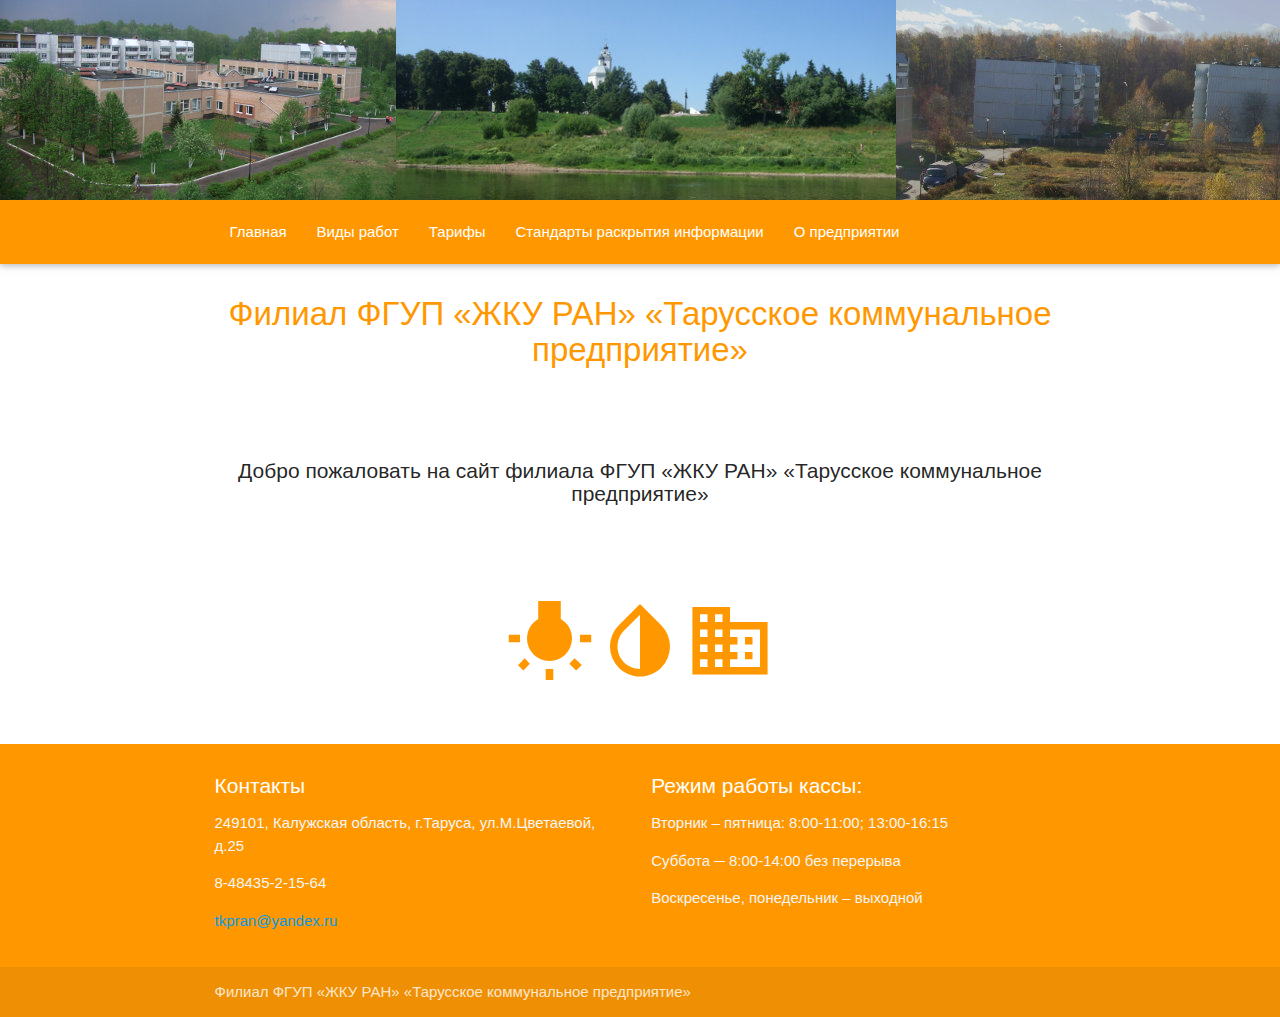
==== commit b0d08e4c: "Openinfo" ====
--- a/index.html
+++ b/index.html
@@ -58,6 +58,12 @@
 			<p class="grey-text text-lighten-4">8-48435-2-15-64</p>
 			<p class="grey-text text-lighten-4"><a href="mailto:tkpran@yandex.ru">tkpran@yandex.ru</a></p>
         </div>
+        <div class="col l6 s12">
+          <h5 class="white-text">Режим работы кассы:</h5>
+			<p class="grey-text text-lighten-4">Вторник – пятница: 8:00-11:00; 13:00-16:15</p>
+			<p class="grey-text text-lighten-4">Суббота ─ 8:00-14:00 без перерыва</p>
+			<p class="grey-text text-lighten-4">Воскресенье, понедельник – выходной</p>
+        </div>
      </div>
     </div>
     
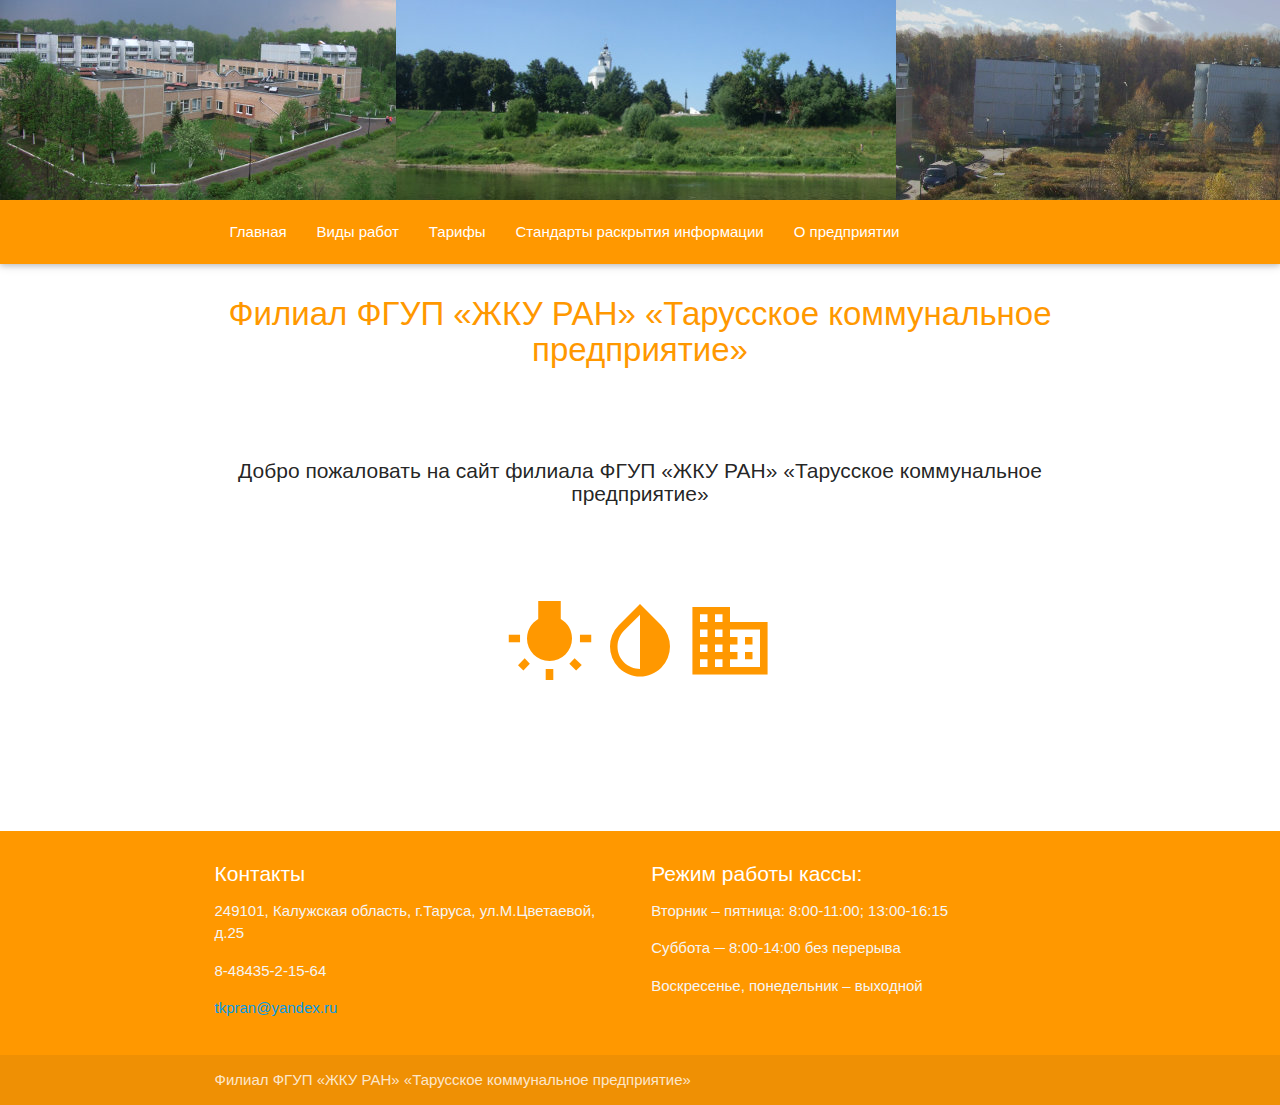
==== commit f9e46847: "Openinfo" ====
--- a/index.html
+++ b/index.html
@@ -44,7 +44,9 @@
           <br><br>
           <p class="center orange-text"><i class="large mdi-image-wb-incandescent"></i><i class="large mdi-communication-invert-colors-on"></i><i class="large mdi-communication-business"></i></p>
 		</div>
-
+<br>
+<br>
+<br>
     </div>
   </div>
 
